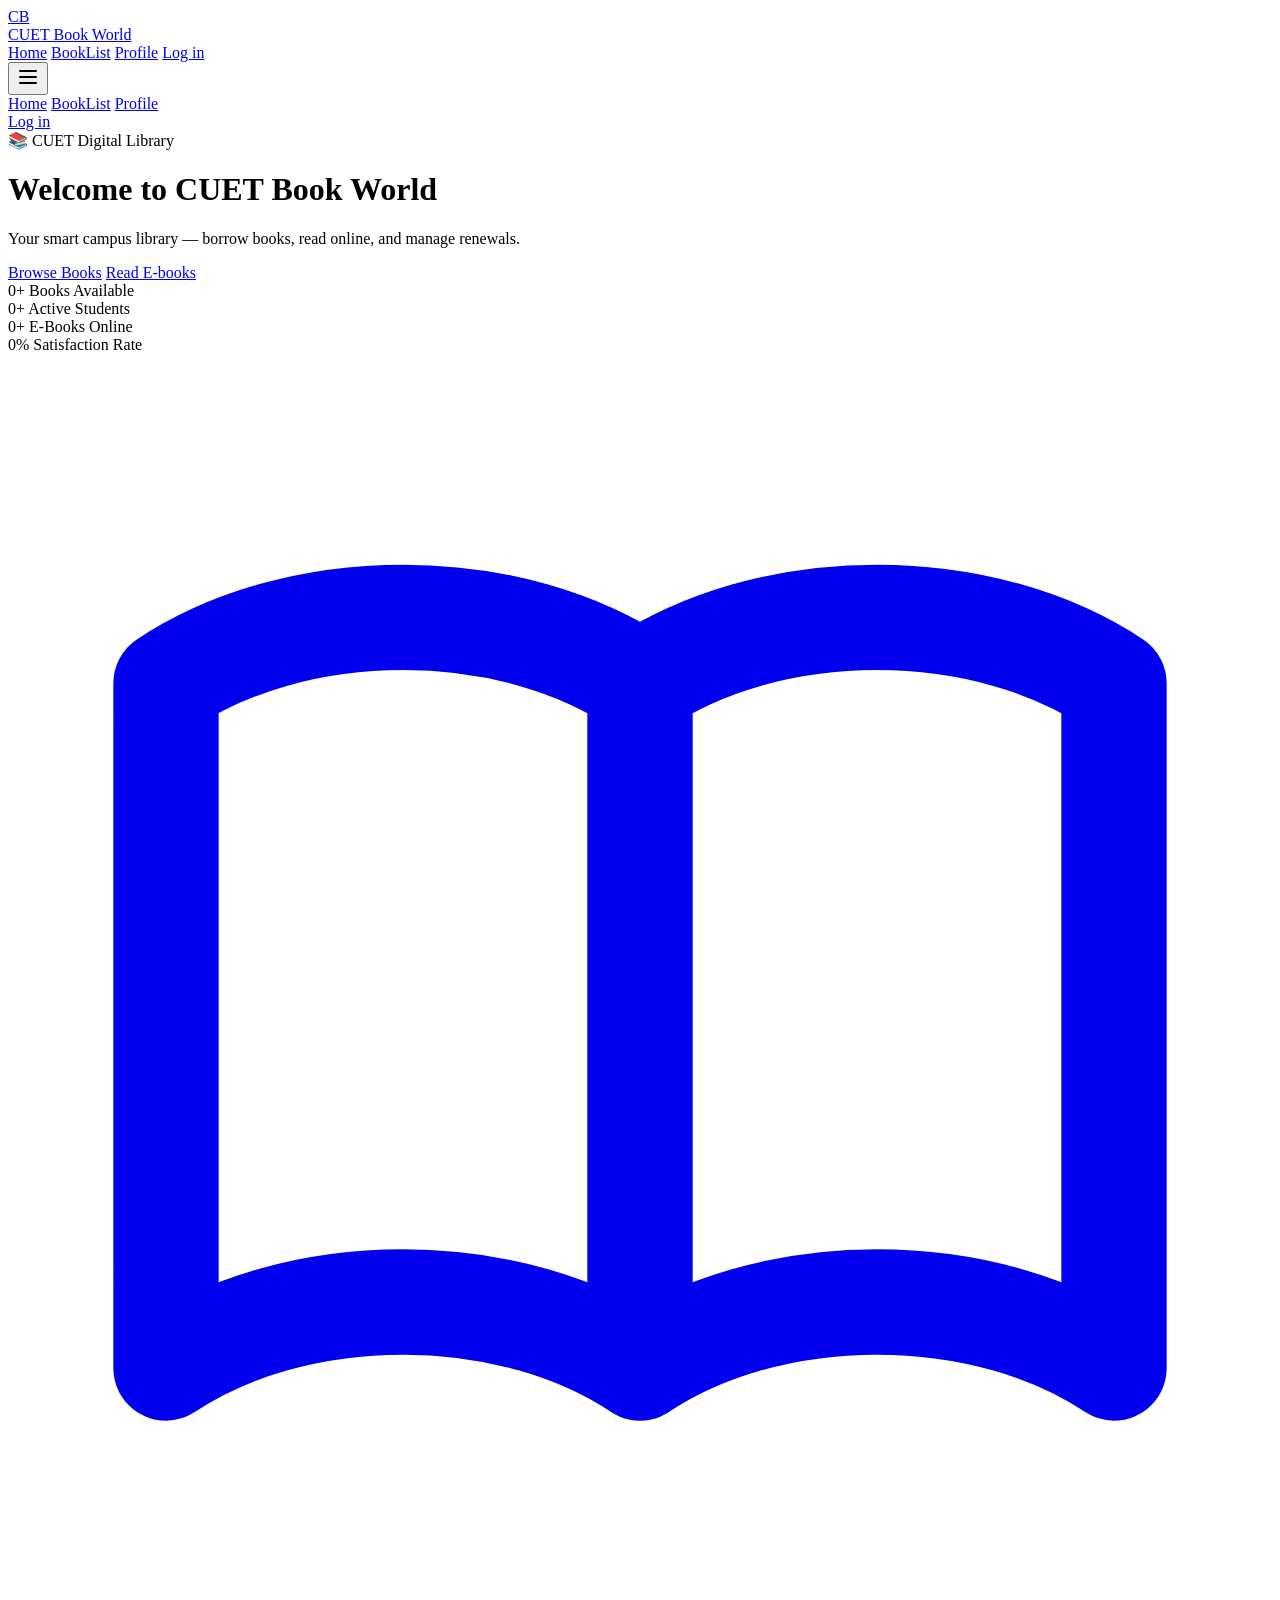
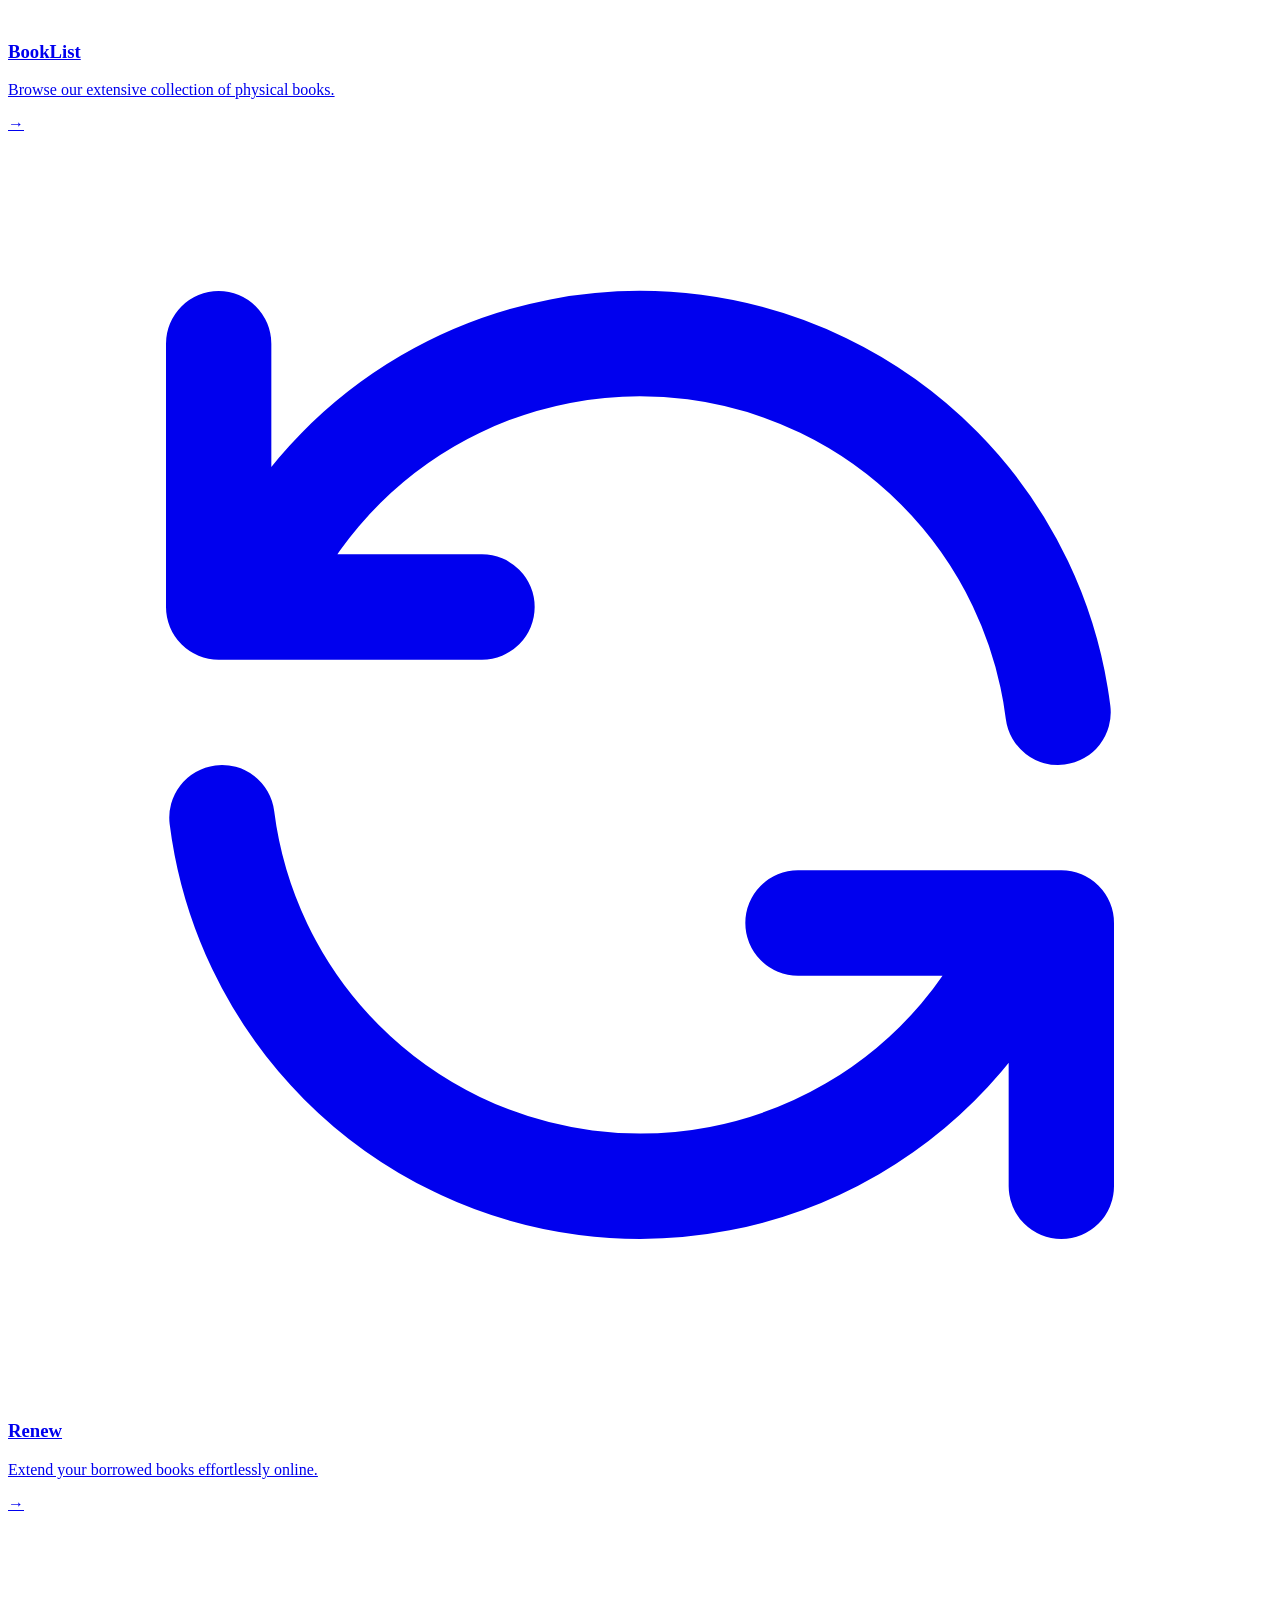
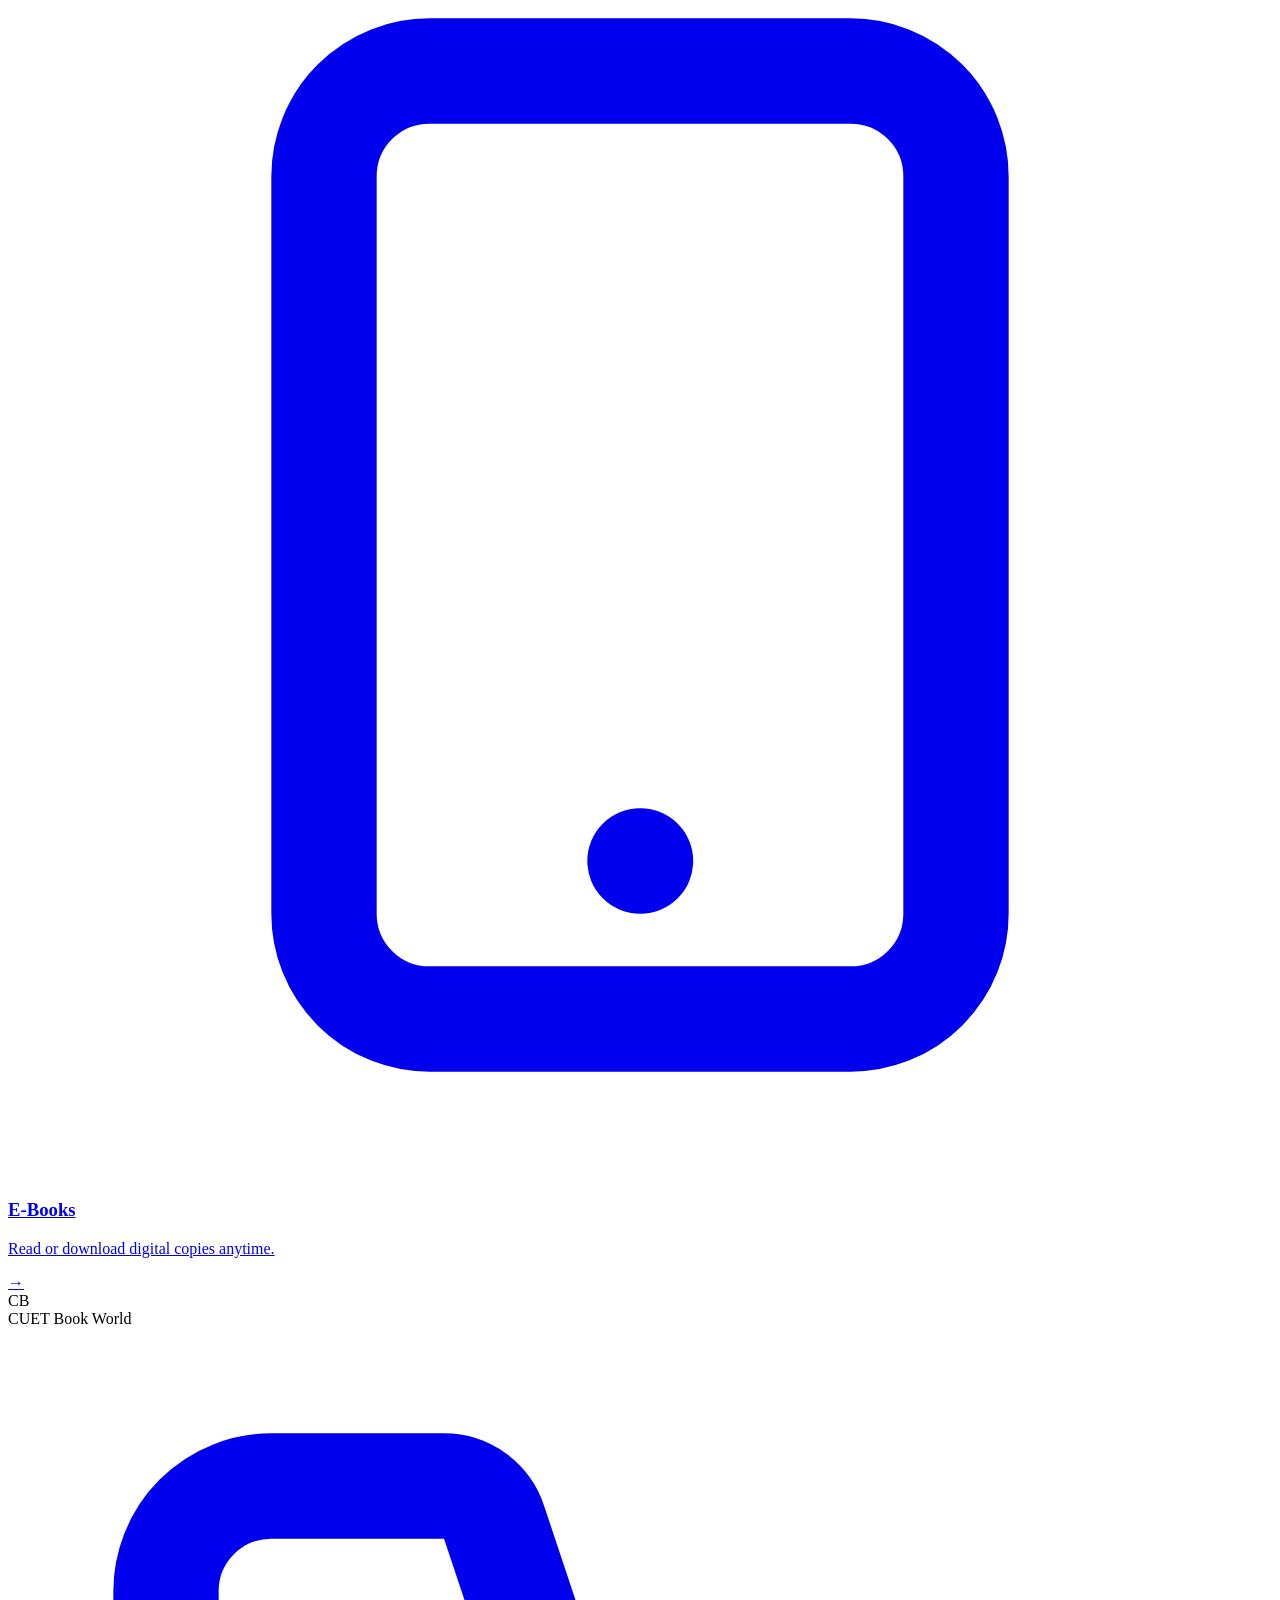
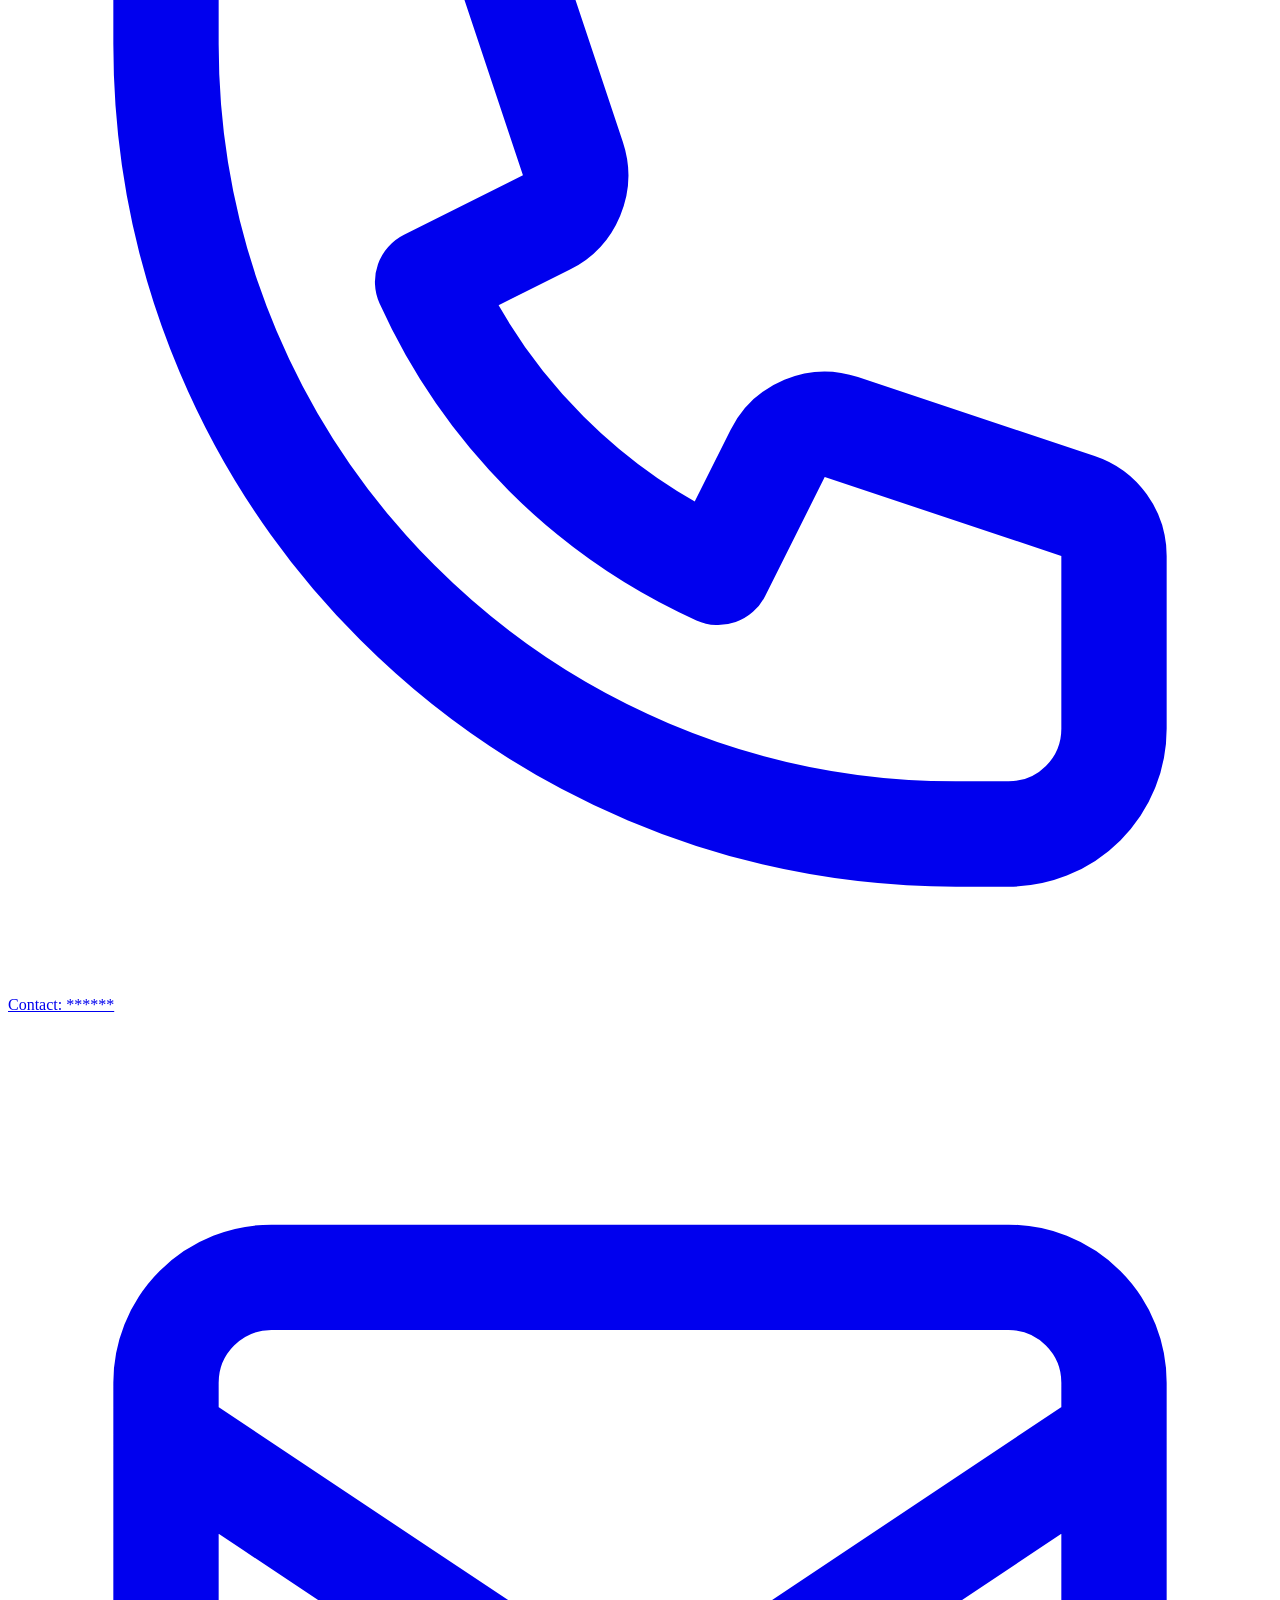
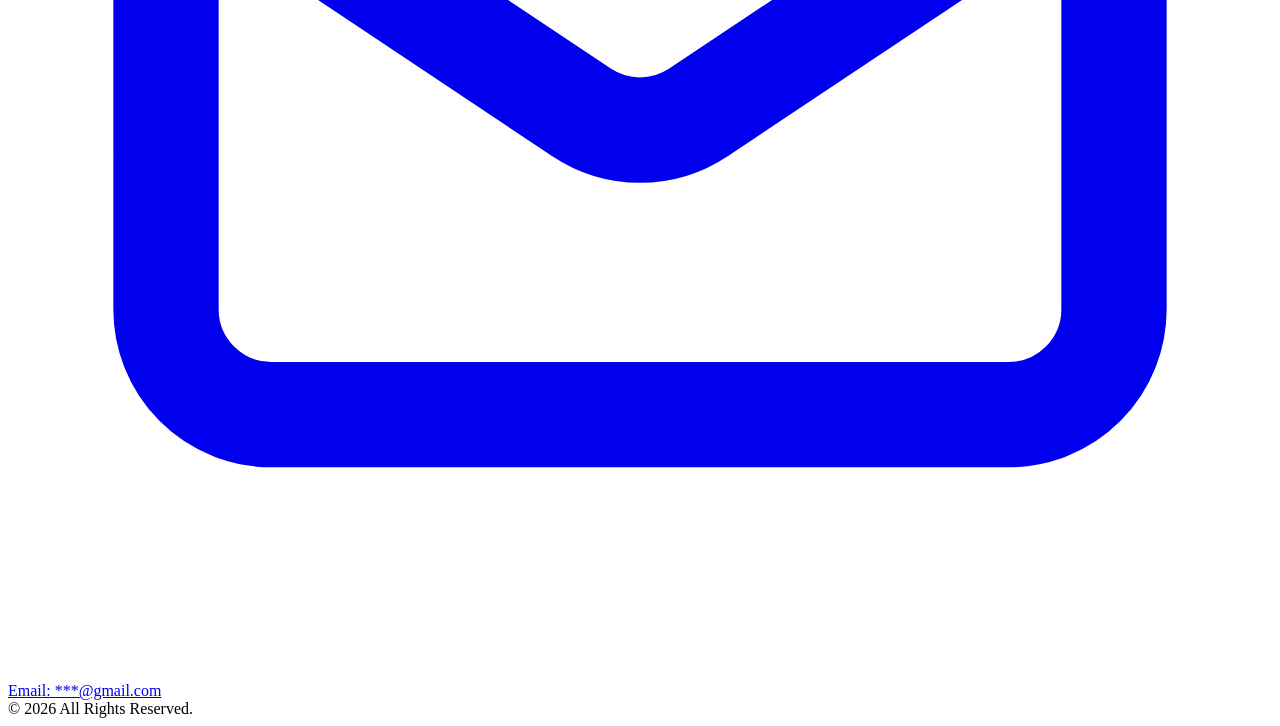
==== index.html @ 70c4bad3 "first commit" ====
<!DOCTYPE html>
<html lang="en">
<head>
    <meta charset="UTF-8">
    <meta name="viewport" content="width=device-width, initial-scale=1.0">
    <meta name="description" content="CUET Book World — borrow physical books, read e-books, and manage renewals from the CUET digital library.">
    <title>Home | CUET Book World</title>

    <link href="https://fonts.googleapis.com/css2?family=Inter:wght@300;400;500;600;700;800&display=swap" rel="stylesheet">
    <link rel="stylesheet" href="styles/global.css">
    <link rel="stylesheet" href="styles/index.css">
</head>
<body>

    <!-- NAV -->
    <nav class="navbar py-4" id="navbar">
        <div class="nav-container">
            <a href="index.html" class="nav-logo">
                <div class="logo-box">CB</div>
                <span class="logo-text">CUET Book World</span>
            </a>

            <div class="desktop-menu">
                <a href="index.html"     class="nav-link">Home</a>
                <a href="booklist.html"  class="nav-link">BookList</a>
                <a href="profile.html"   class="nav-link">Profile</a>
                <a href="auth.html"      class="btn-primary">Log in</a>
            </div>

            <button id="mobile-menu-btn" class="mobile-menu-btn" aria-label="Toggle menu">
                <svg width="24" height="24" fill="none" stroke="currentColor" viewBox="0 0 24 24">
                    <path stroke-linecap="round" stroke-linejoin="round" stroke-width="2" d="M4 6h16M4 12h16M4 18h16"/>
                </svg>
            </button>
        </div>

        <div id="mobile-menu" class="mobile-menu hidden">
            <div class="mobile-menu-content">
                <a href="index.html"    class="mobile-link">Home</a>
                <a href="booklist.html" class="mobile-link">BookList</a>
                <a href="profile.html"  class="mobile-link">Profile</a>
                <div class="mobile-menu-footer">
                    <a href="auth.html" class="btn-primary-block">Log in</a>
                </div>
            </div>
        </div>
    </nav>


    <!-- HERO -->
    <main class="main-content">

        <div class="bg-shapes">
            <div class="blob blob-1"></div>
            <div class="blob blob-2"></div>
            <div class="blob blob-3"></div>
        </div>

        <div class="hero-container">

            <div class="hero-badge">📚 CUET Digital Library</div>

            <h1 class="hero-title">
                Welcome to <span class="text-gradient">CUET Book World</span>
            </h1>

            <p class="hero-subtitle">
                Your smart campus library — borrow books, read online, and
                <span data-typed='["manage renewals.","track your fines.","explore 500+ titles.","study smarter."]'>manage renewals.</span>
            </p>

            <div class="hero-cta">
                <a href="booklist.html" class="btn-hero-primary">Browse Books</a>
                <a href="ebook.html"    class="btn-hero-secondary">Read E-books</a>
            </div>
        </div>


        <!-- STATS BAR -->
        <div class="stats-bar reveal">
            <div class="stat-item">
                <span class="stat-number" data-count="500" data-suffix="+">0+</span>
                <span class="stat-label">Books Available</span>
            </div>
            <div class="stat-divider"></div>
            <div class="stat-item">
                <span class="stat-number" data-count="1200" data-suffix="+">0+</span>
                <span class="stat-label">Active Students</span>
            </div>
            <div class="stat-divider"></div>
            <div class="stat-item">
                <span class="stat-number" data-count="50" data-suffix="+">0+</span>
                <span class="stat-label">E-Books Online</span>
            </div>
            <div class="stat-divider"></div>
            <div class="stat-item">
                <span class="stat-number" data-count="99" data-suffix="%">0%</span>
                <span class="stat-label">Satisfaction Rate</span>
            </div>
        </div>


        <!-- FEATURE CARDS -->
        <div class="cards-grid reveal">
            <a href="booklist.html" class="feature-card">
                <div class="card-icon icon-brand">
                    <svg class="w-8 h-8" fill="none" stroke="currentColor" viewBox="0 0 24 24">
                        <path stroke-linecap="round" stroke-linejoin="round" stroke-width="2" d="M12 6.253v13m0-13C10.832 5.477 9.246 5 7.5 5S4.168 5.477 3 6.253v13C4.168 18.477 5.754 18 7.5 18s3.332.477 4.5 1.253m0-13C13.168 5.477 14.754 5 16.5 5c1.747 0 3.332.477 4.5 1.253v13C19.832 18.477 18.247 18 16.5 18c-1.746 0-3.332.477-4.5 1.253"/>
                    </svg>
                </div>
                <h3 class="card-title">BookList</h3>
                <p class="card-text">Browse our extensive collection of physical books.</p>
                <span class="card-arrow">→</span>
            </a>

            <a href="renew.html" class="feature-card">
                <div class="card-icon icon-accent">
                    <svg class="w-8 h-8" fill="none" stroke="currentColor" viewBox="0 0 24 24">
                        <path stroke-linecap="round" stroke-linejoin="round" stroke-width="2" d="M4 4v5h.582m15.356 2A8.001 8.001 0 004.582 9m0 0H9m11 11v-5h-.581m0 0a8.003 8.003 0 01-15.357-2m15.357 2H15"/>
                    </svg>
                </div>
                <h3 class="card-title">Renew</h3>
                <p class="card-text">Extend your borrowed books effortlessly online.</p>
                <span class="card-arrow">→</span>
            </a>

            <a href="ebook.html" class="feature-card">
                <div class="card-icon icon-pink">
                    <svg class="w-8 h-8" fill="none" stroke="currentColor" viewBox="0 0 24 24">
                        <path stroke-linecap="round" stroke-linejoin="round" stroke-width="2" d="M12 18h.01M8 21h8a2 2 0 002-2V5a2 2 0 00-2-2H8a2 2 0 00-2 2v14a2 2 0 002 2z"/>
                    </svg>
                </div>
                <h3 class="card-title">E-Books</h3>
                <p class="card-text">Read or download digital copies anytime.</p>
                <span class="card-arrow">→</span>
            </a>
        </div>

    </main>


    <!-- FOOTER -->
    <footer class="footer">
        <div class="footer-container">
            <div class="footer-brand">
                <div class="footer-logo-box">CB</div>
                <span class="footer-brand-text">CUET Book World</span>
            </div>

            <div class="footer-contact">
                <a href="#" class="contact-link">
                    <div class="contact-icon">
                        <svg class="w-4 h-4" fill="none" stroke="currentColor" viewBox="0 0 24 24">
                            <path stroke-linecap="round" stroke-linejoin="round" stroke-width="2" d="M3 5a2 2 0 012-2h3.28a1 1 0 01.948.684l1.498 4.493a1 1 0 01-.502 1.21l-2.257 1.13a11.042 11.042 0 005.516 5.516l1.13-2.257a1 1 0 011.21-.502l4.493 1.498a1 1 0 01.684.949V19a2 2 0 01-2 2h-1C9.716 21 3 14.284 3 6V5z"/>
                        </svg>
                    </div>Contact: ******
                </a>
                <a href="mailto:***@gmail.com" class="contact-link">
                    <div class="contact-icon">
                        <svg class="w-4 h-4" fill="none" stroke="currentColor" viewBox="0 0 24 24">
                            <path stroke-linecap="round" stroke-linejoin="round" stroke-width="2" d="M3 8l7.89 5.26a2 2 0 002.22 0L21 8M5 19h14a2 2 0 002-2V7a2 2 0 00-2-2H5a2 2 0 00-2 2v10a2 2 0 002 2z"/>
                        </svg>
                    </div>Email: ***@gmail.com
                </a>
            </div>
            <div class="footer-copyright">&copy; 2026 All Rights Reserved.</div>
        </div>
    </footer>

    <!-- Single script — no inline JS needed -->
    <script src="scripts/main.js"></script>
</body>
</html>
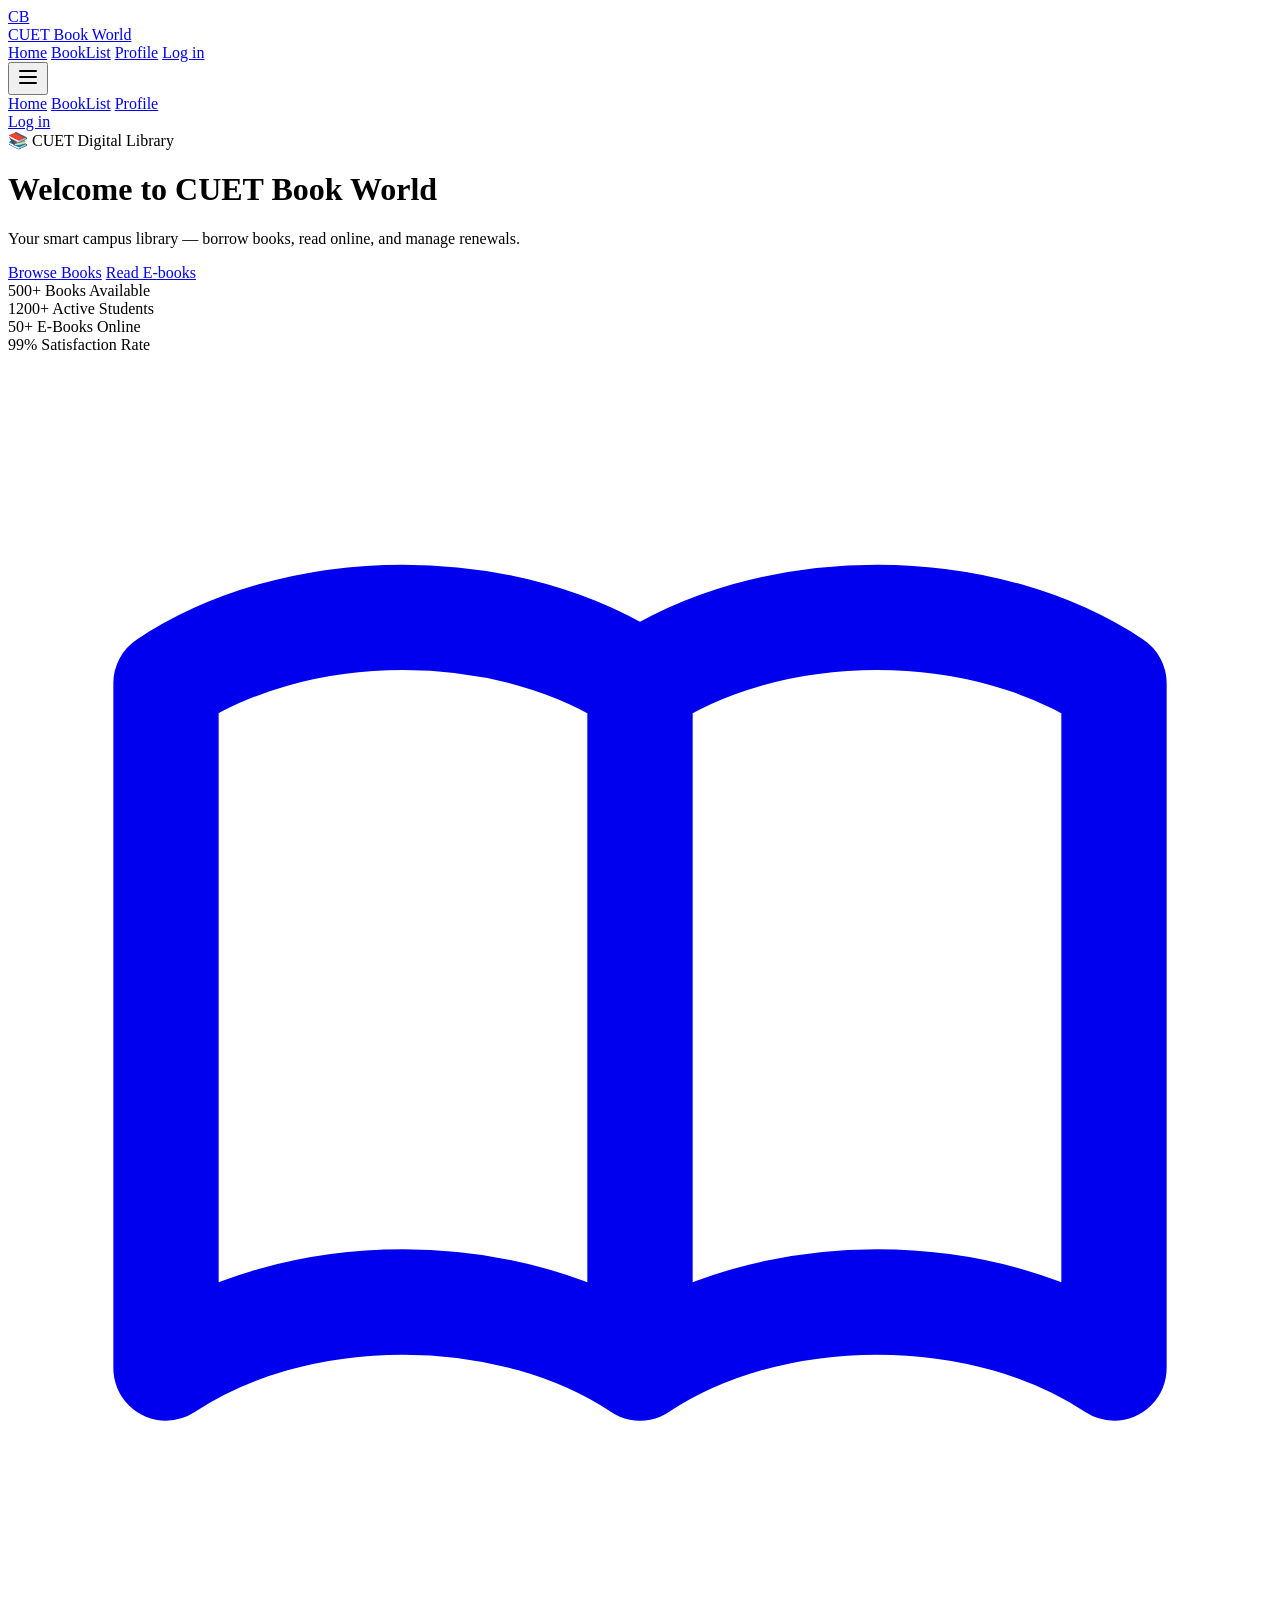
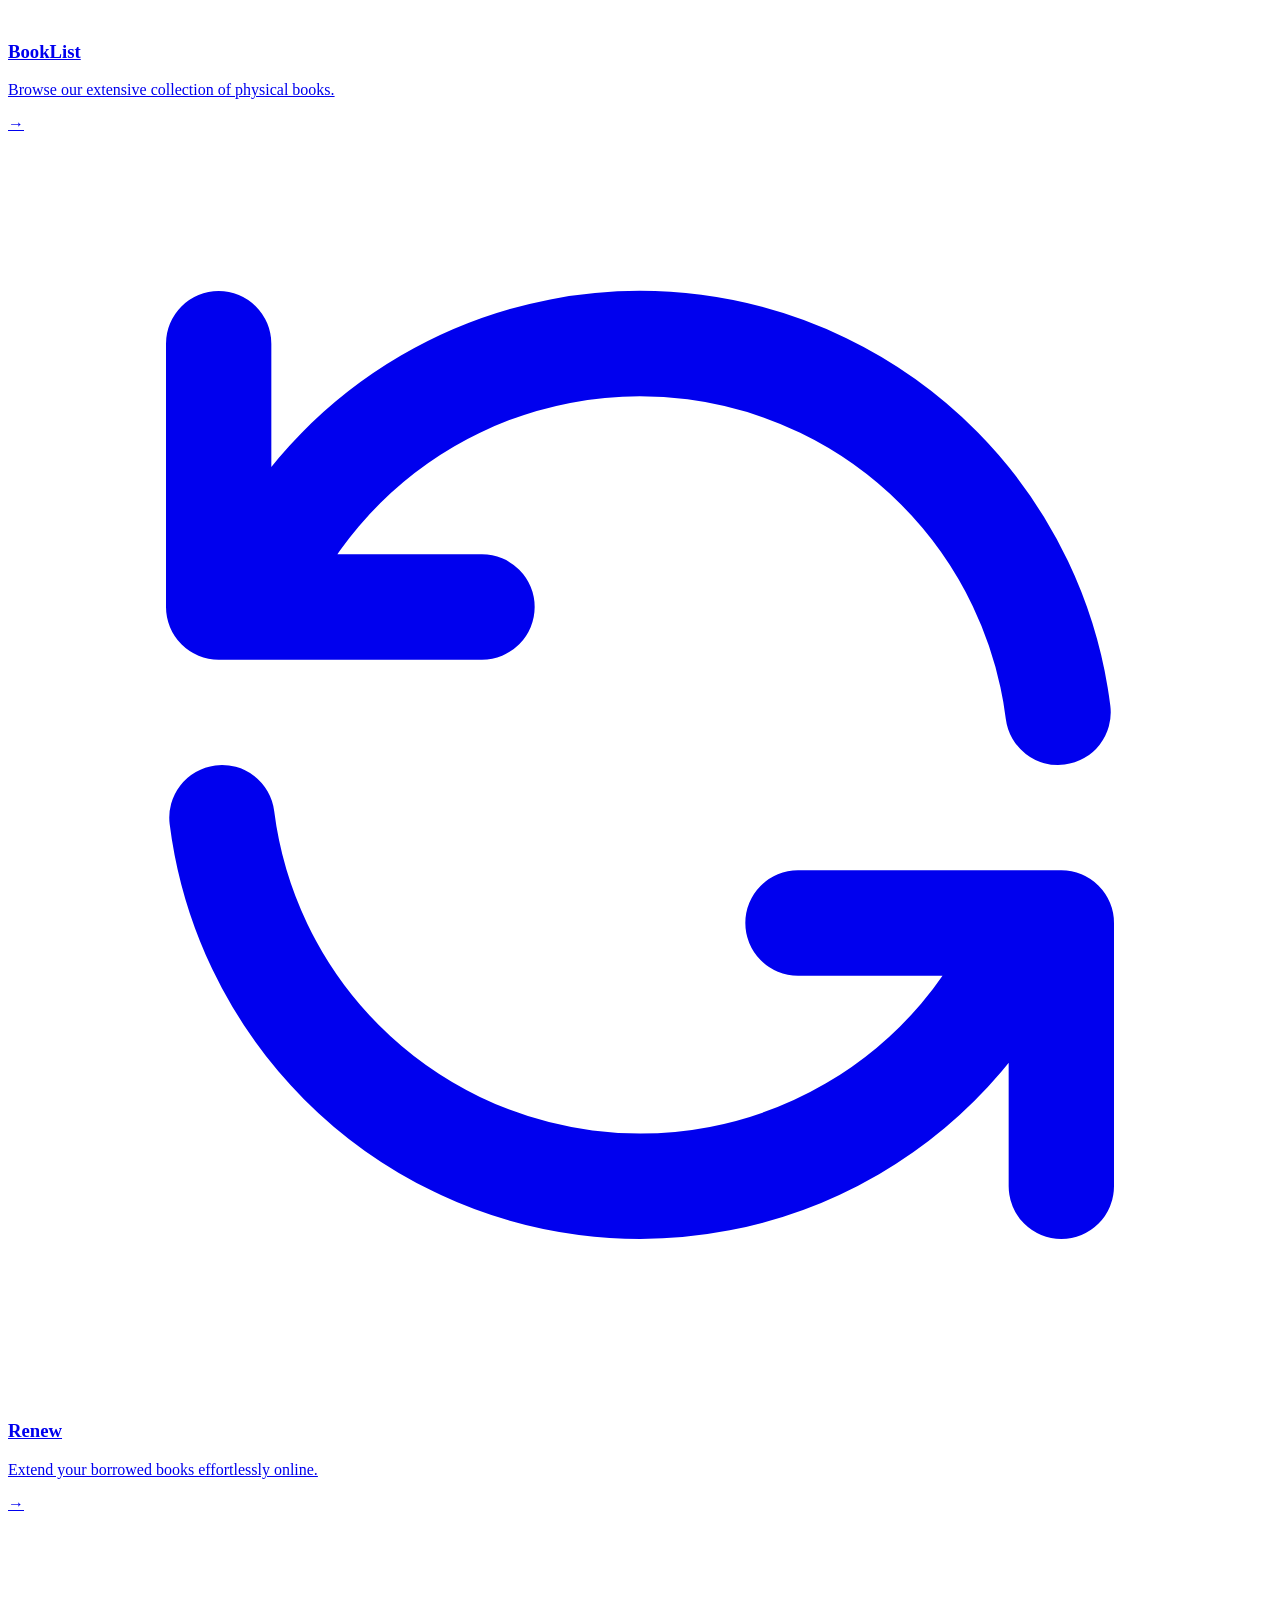
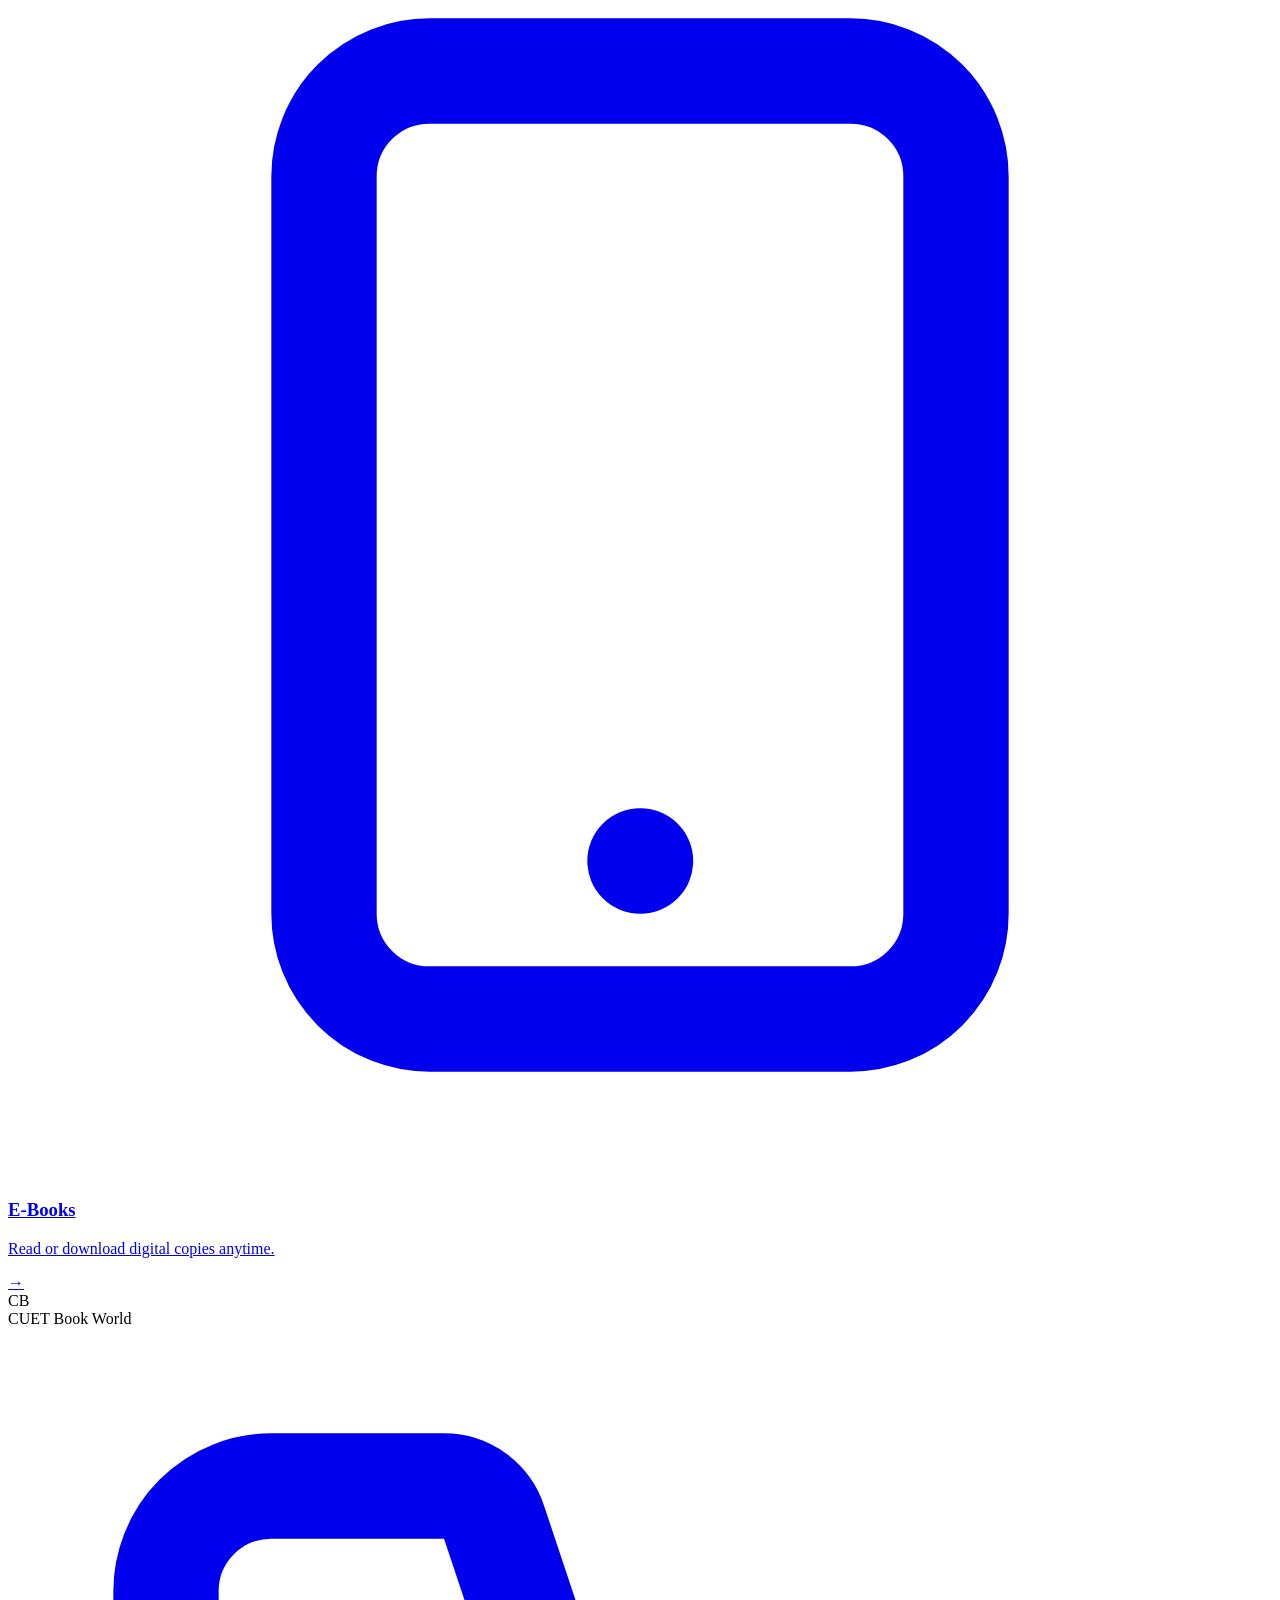
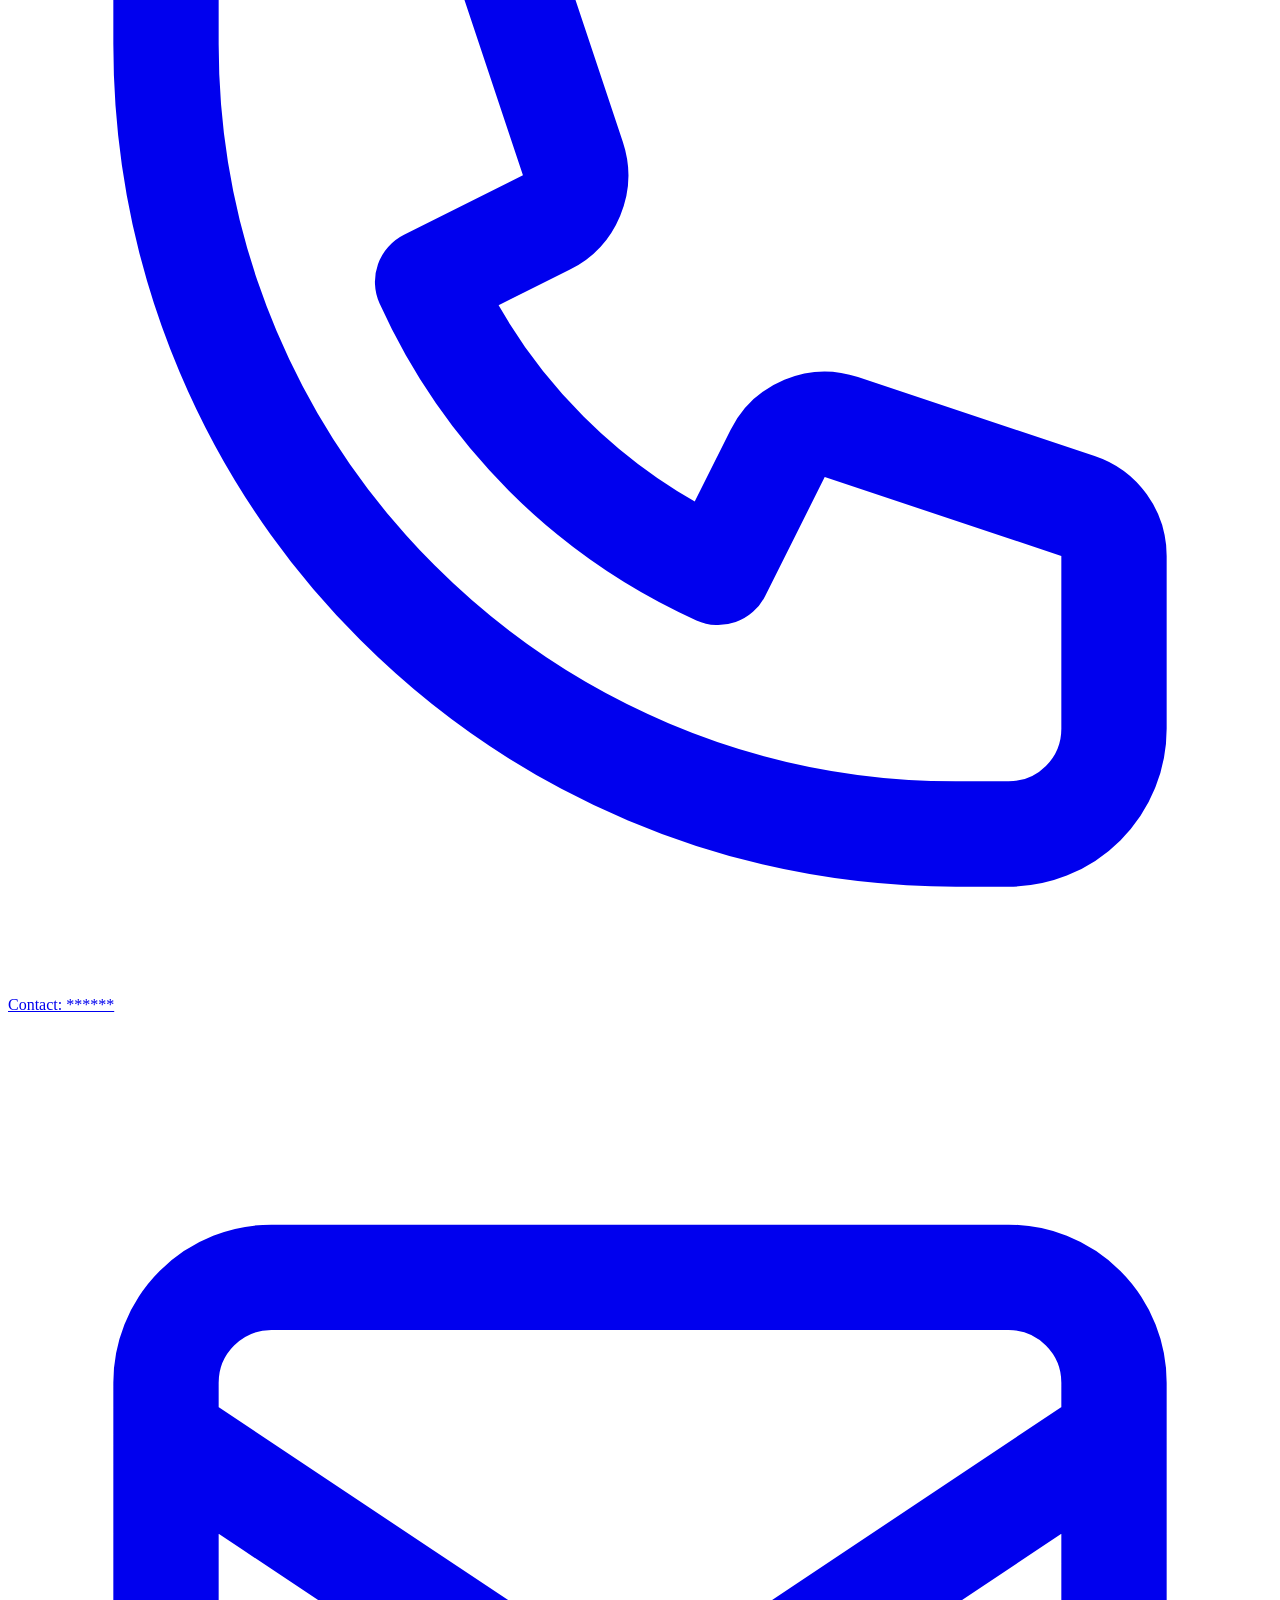
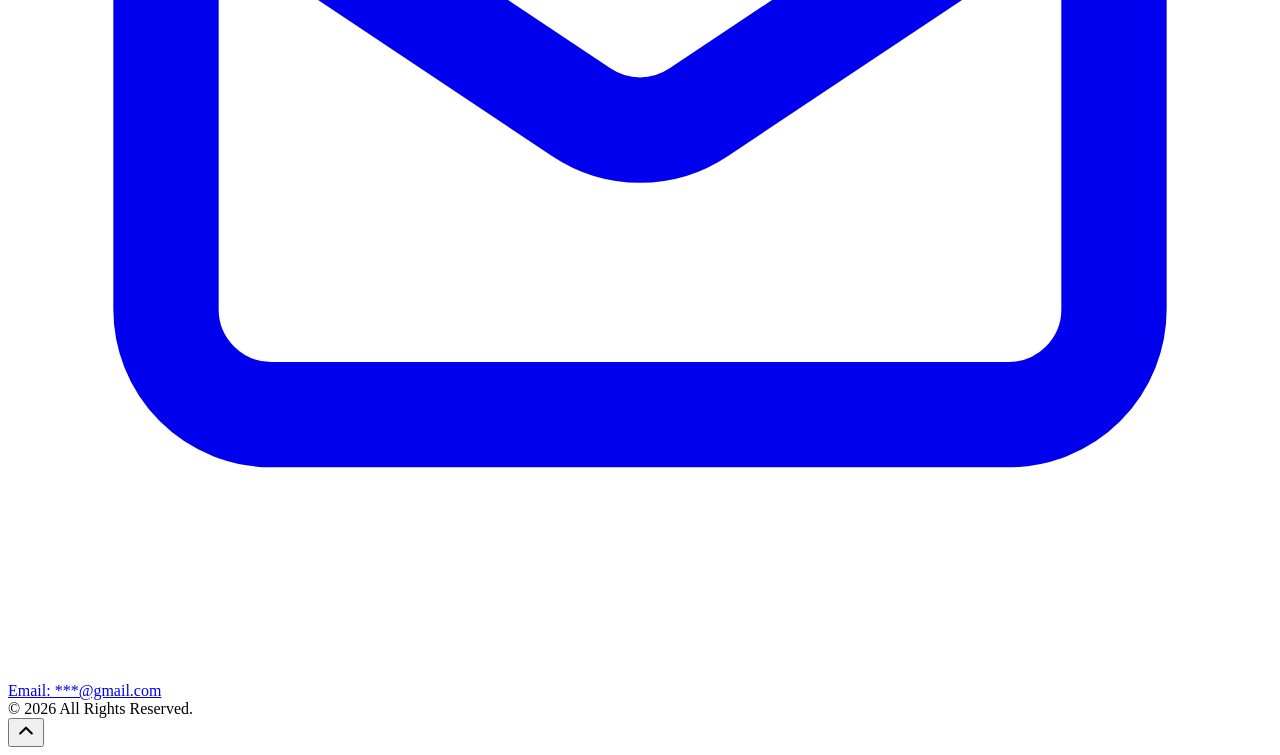
==== commit d35a5654: "librarian some features added" ====
--- a/index.html
+++ b/index.html
@@ -65,8 +65,7 @@
             </h1>
 
             <p class="hero-subtitle">
-                Your smart campus library — borrow books, read online, and
-                <span data-typed='["manage renewals.","track your fines.","explore 500+ titles.","study smarter."]'>manage renewals.</span>
+                Your smart campus library — borrow books, read online, and manage renewals.
             </p>
 
             <div class="hero-cta">
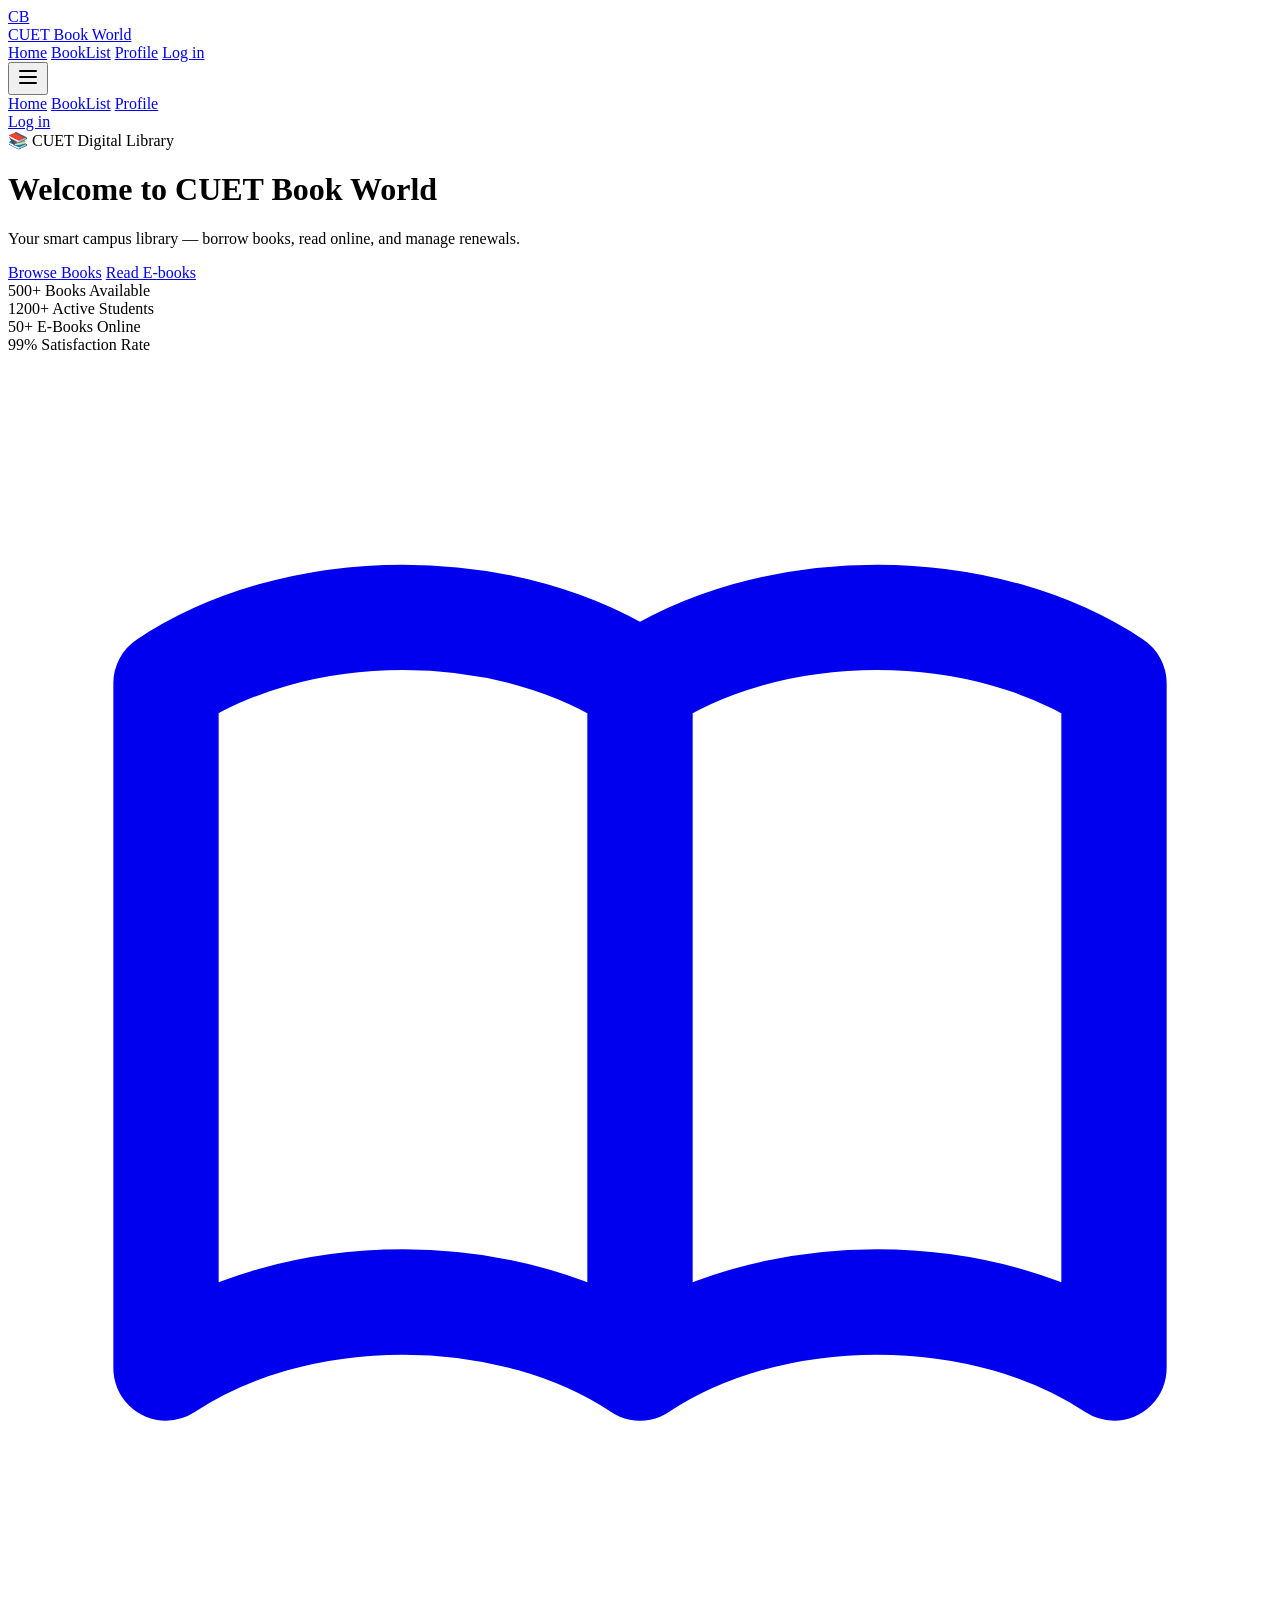
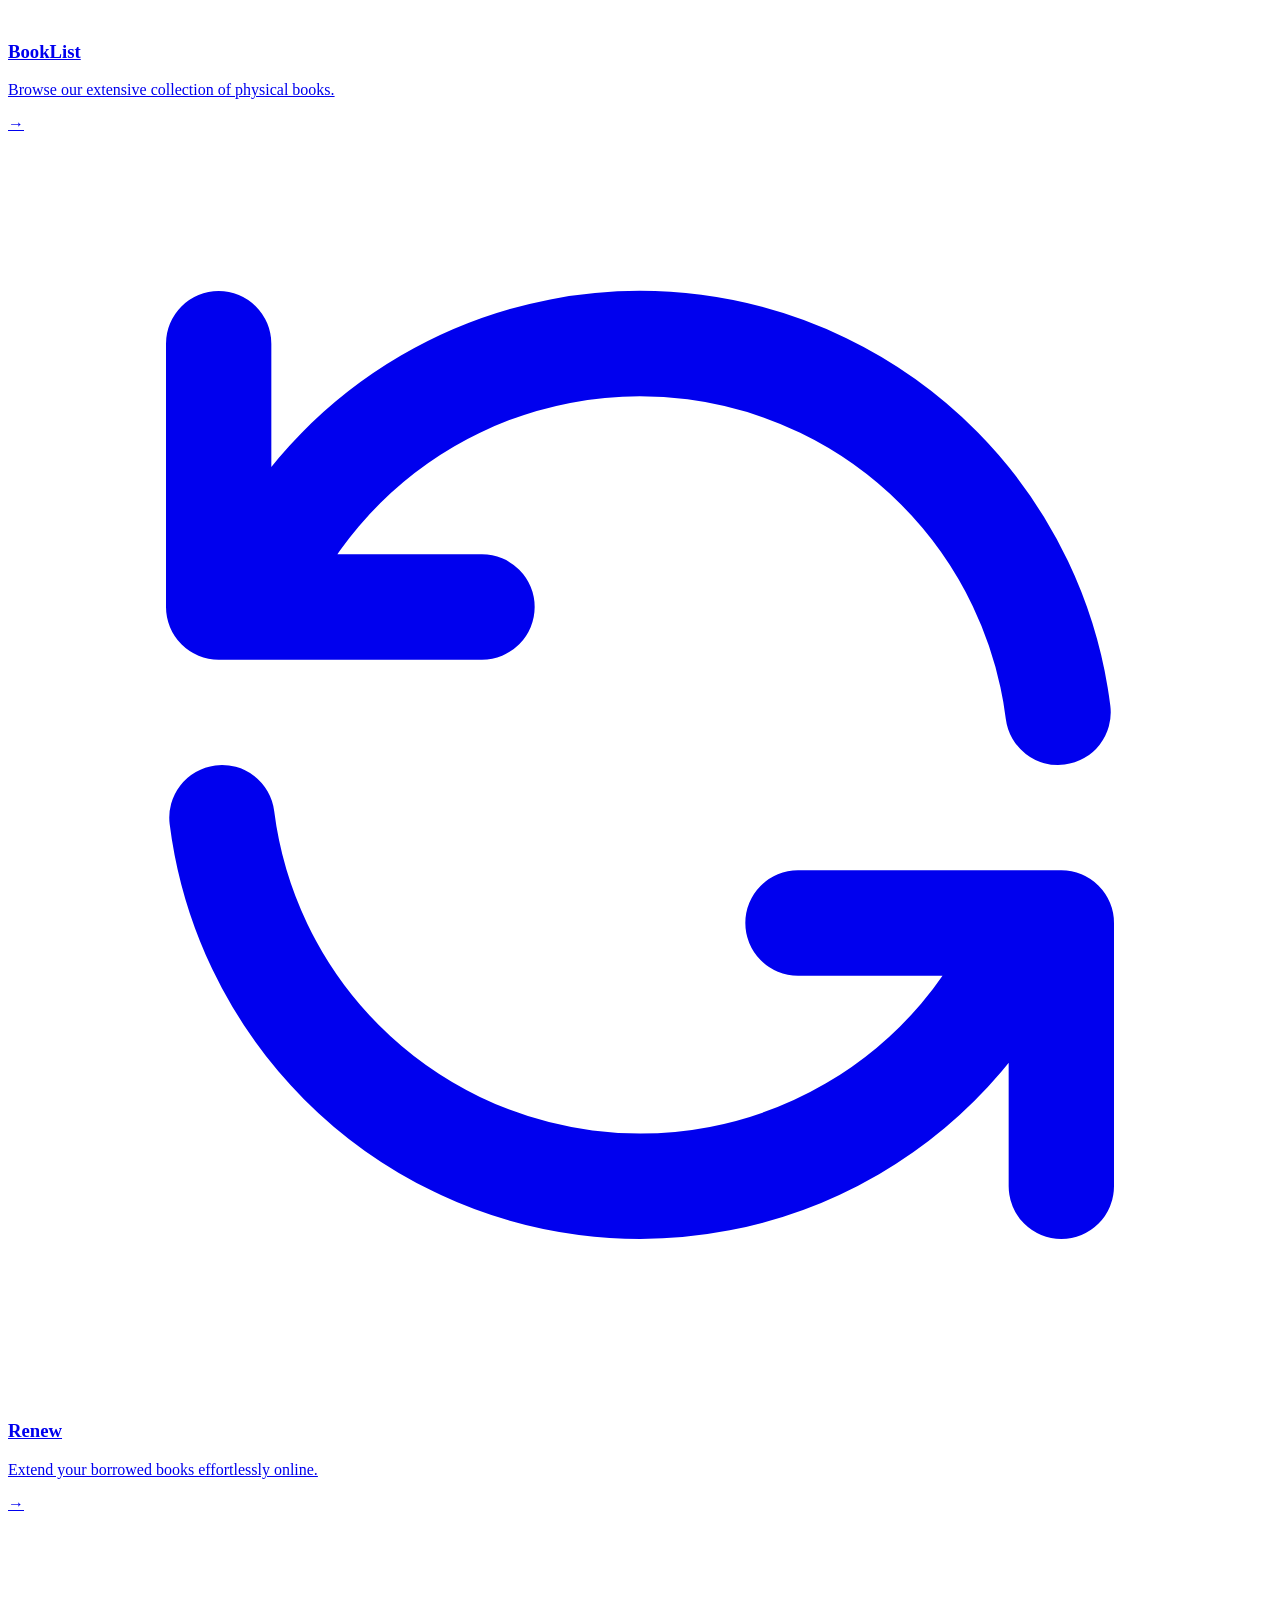
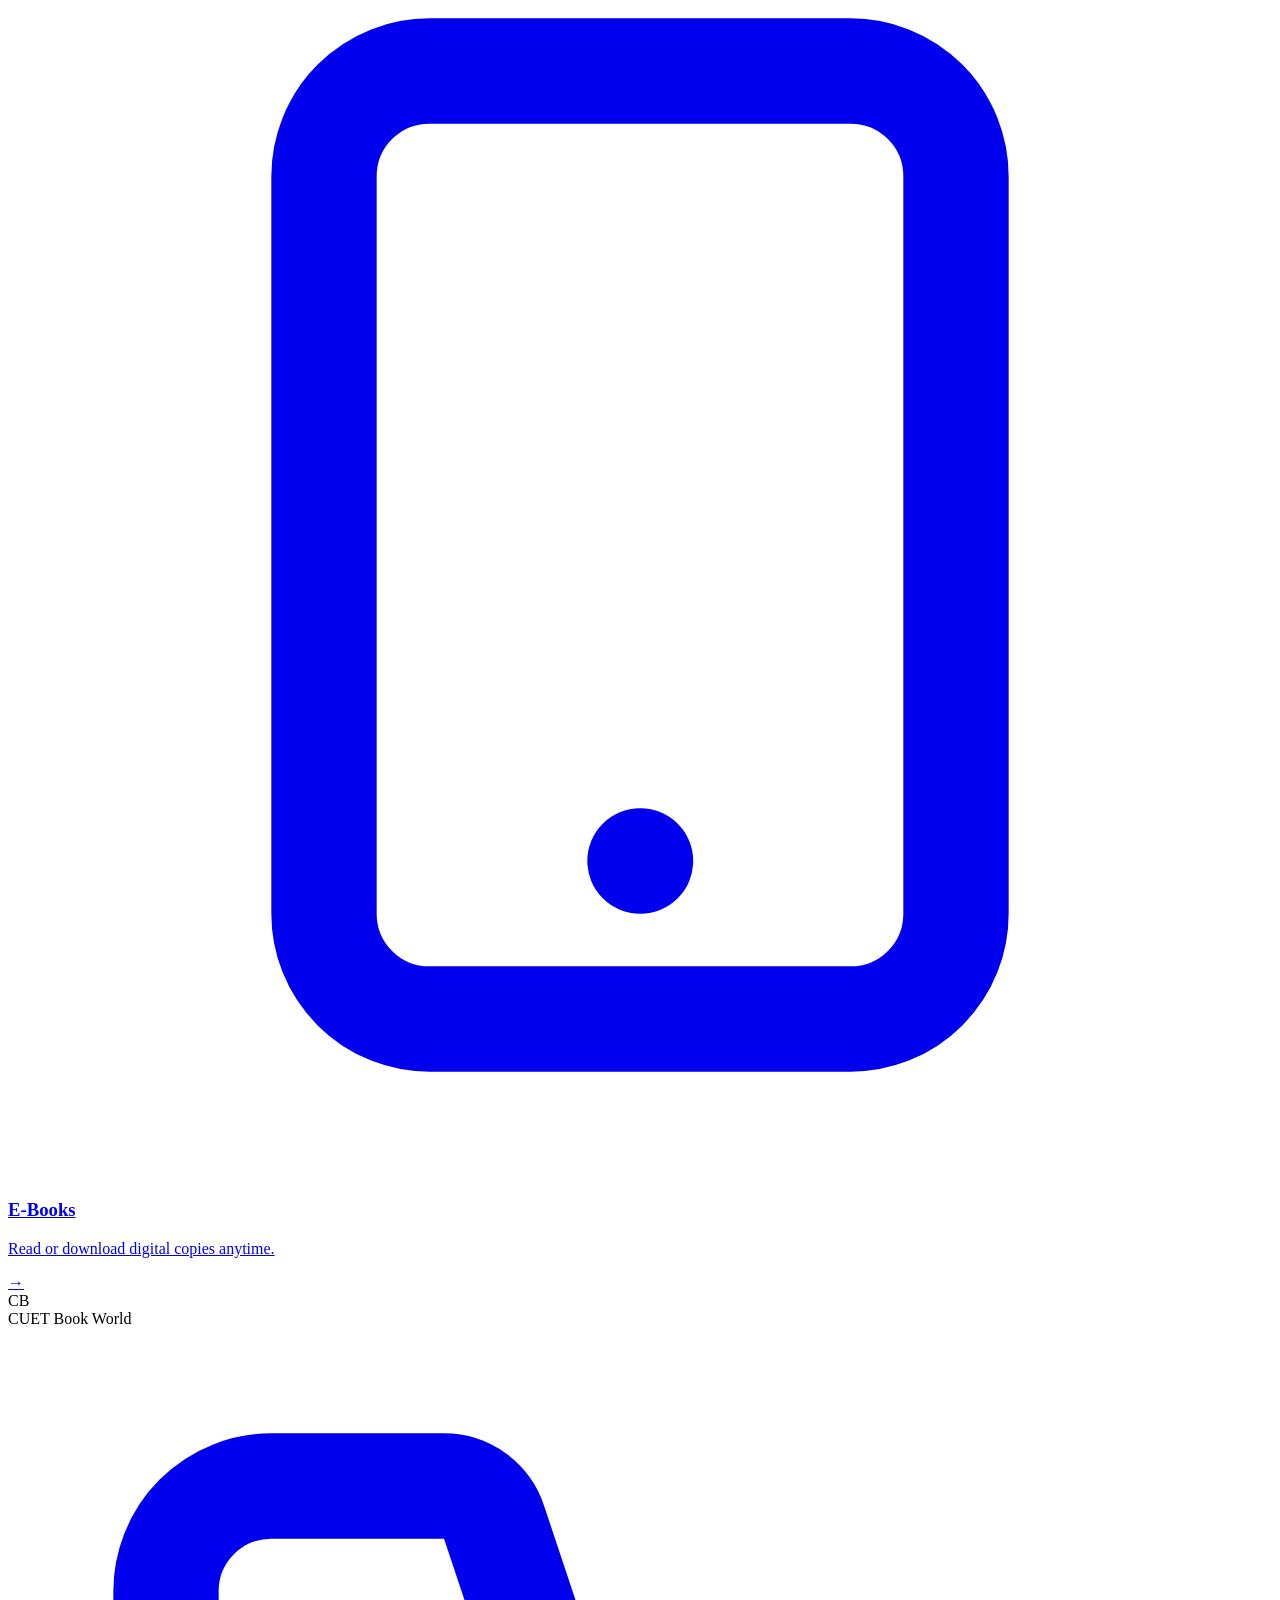
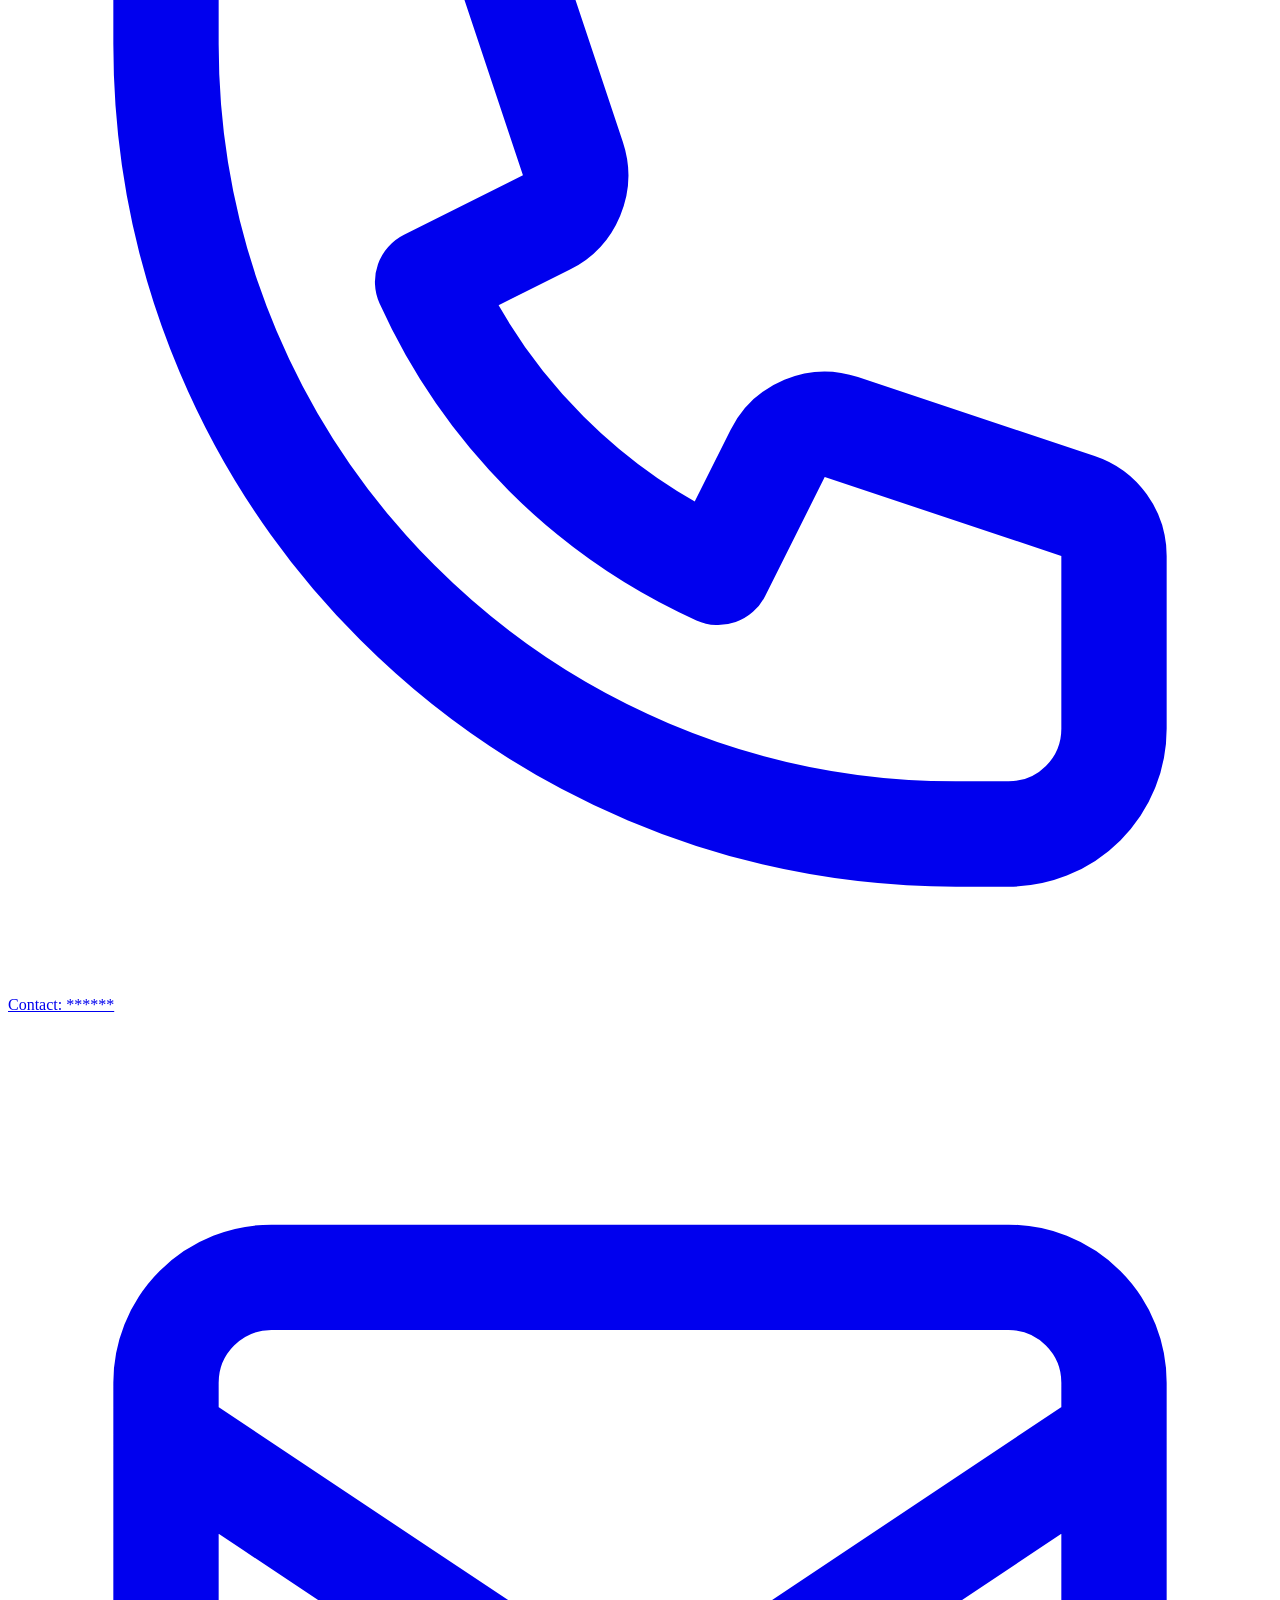
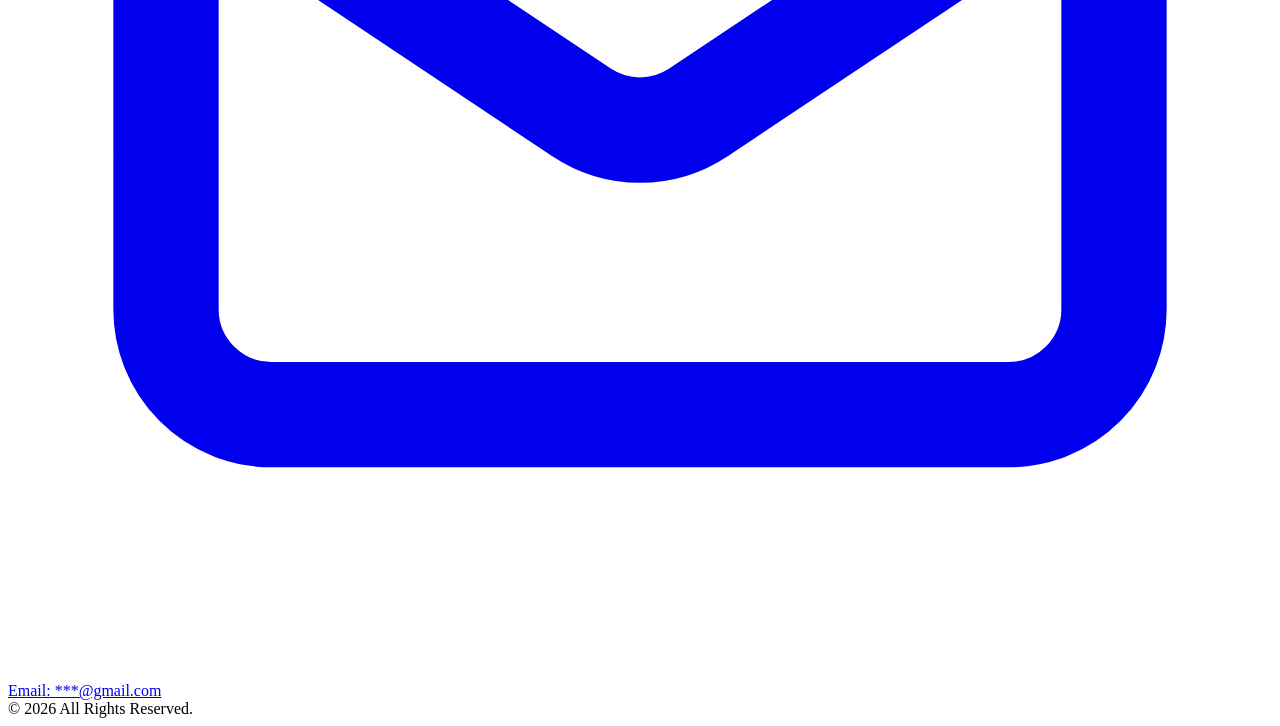
==== commit 082ee323: "script fix" ====
--- a/index.html
+++ b/index.html
@@ -78,22 +78,22 @@
         <!-- STATS BAR -->
         <div class="stats-bar reveal">
             <div class="stat-item">
-                <span class="stat-number" data-count="500" data-suffix="+">0+</span>
+                <span class="stat-number">500+</span>
                 <span class="stat-label">Books Available</span>
             </div>
             <div class="stat-divider"></div>
             <div class="stat-item">
-                <span class="stat-number" data-count="1200" data-suffix="+">0+</span>
+                <span class="stat-number">1200+</span>
                 <span class="stat-label">Active Students</span>
             </div>
             <div class="stat-divider"></div>
             <div class="stat-item">
-                <span class="stat-number" data-count="50" data-suffix="+">0+</span>
+                <span class="stat-number">50+</span>
                 <span class="stat-label">E-Books Online</span>
             </div>
             <div class="stat-divider"></div>
             <div class="stat-item">
-                <span class="stat-number" data-count="99" data-suffix="%">0%</span>
+                <span class="stat-number">99%</span>
                 <span class="stat-label">Satisfaction Rate</span>
             </div>
         </div>
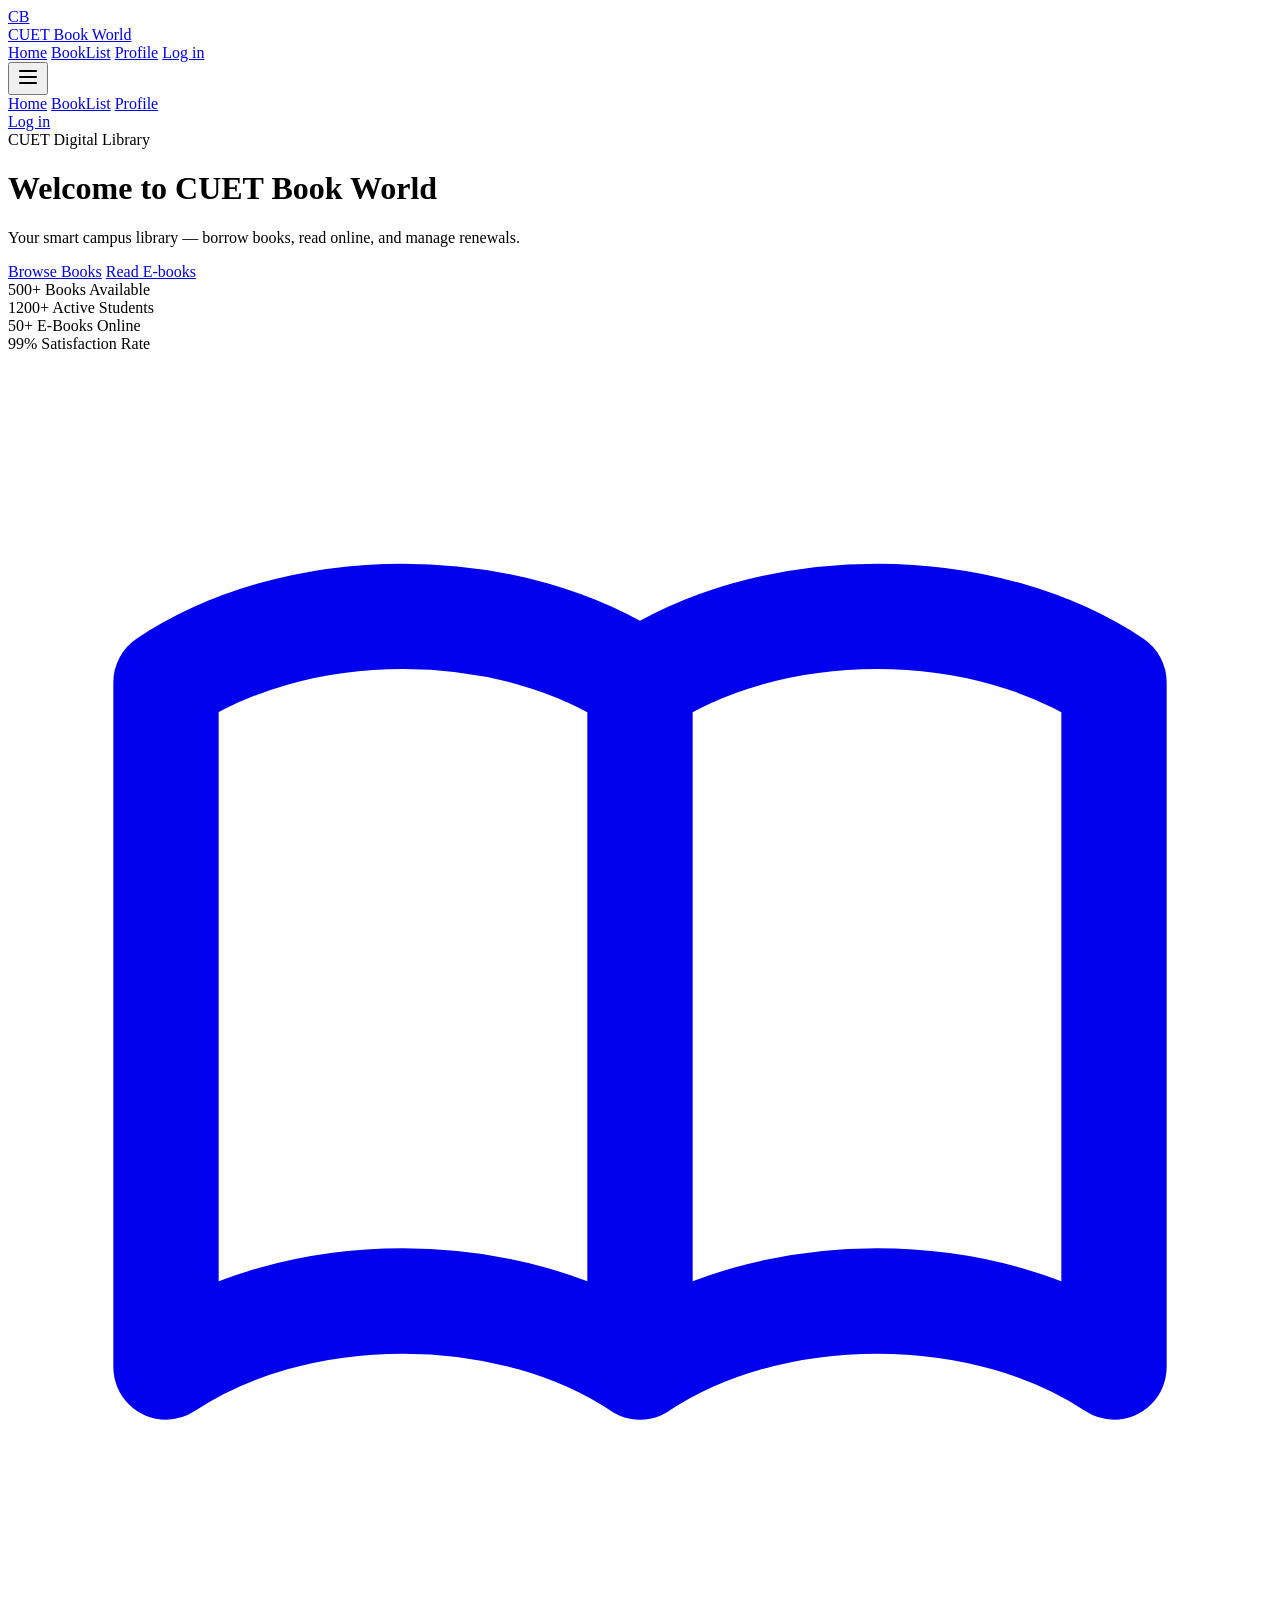
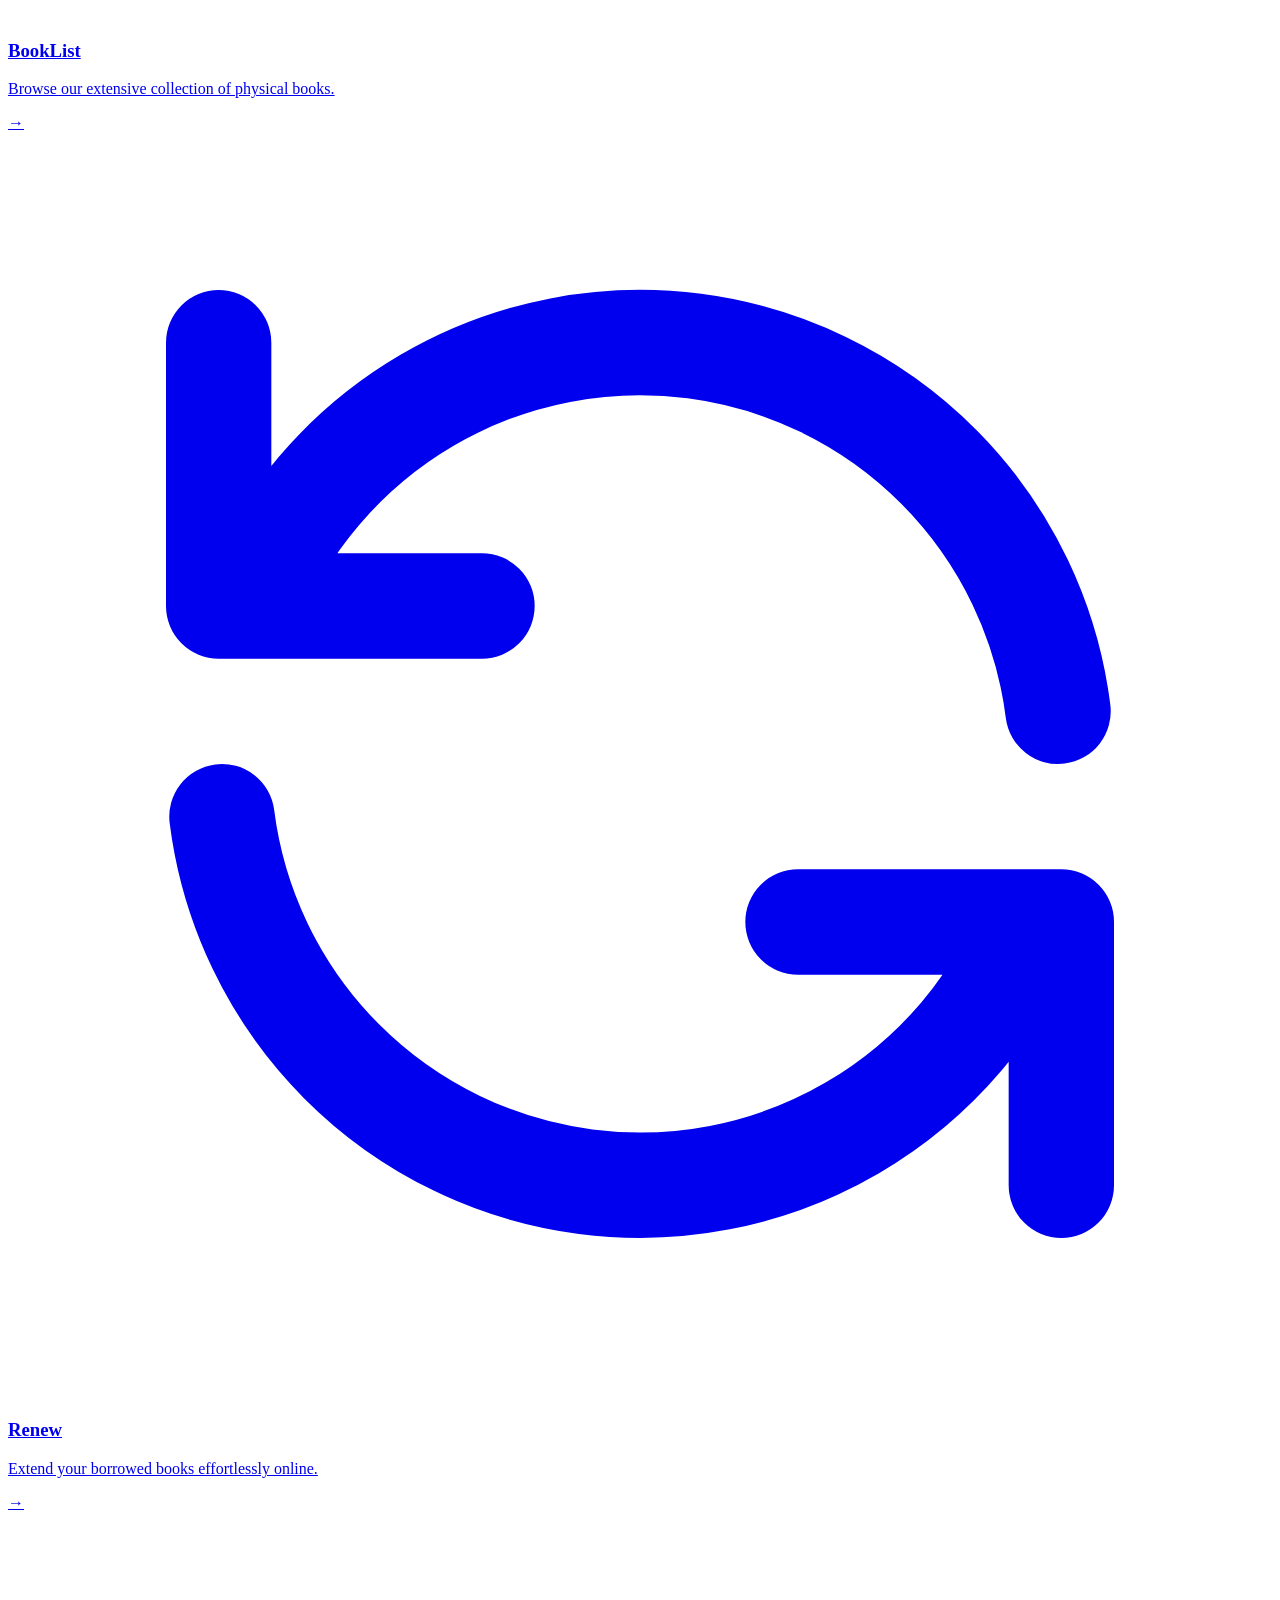
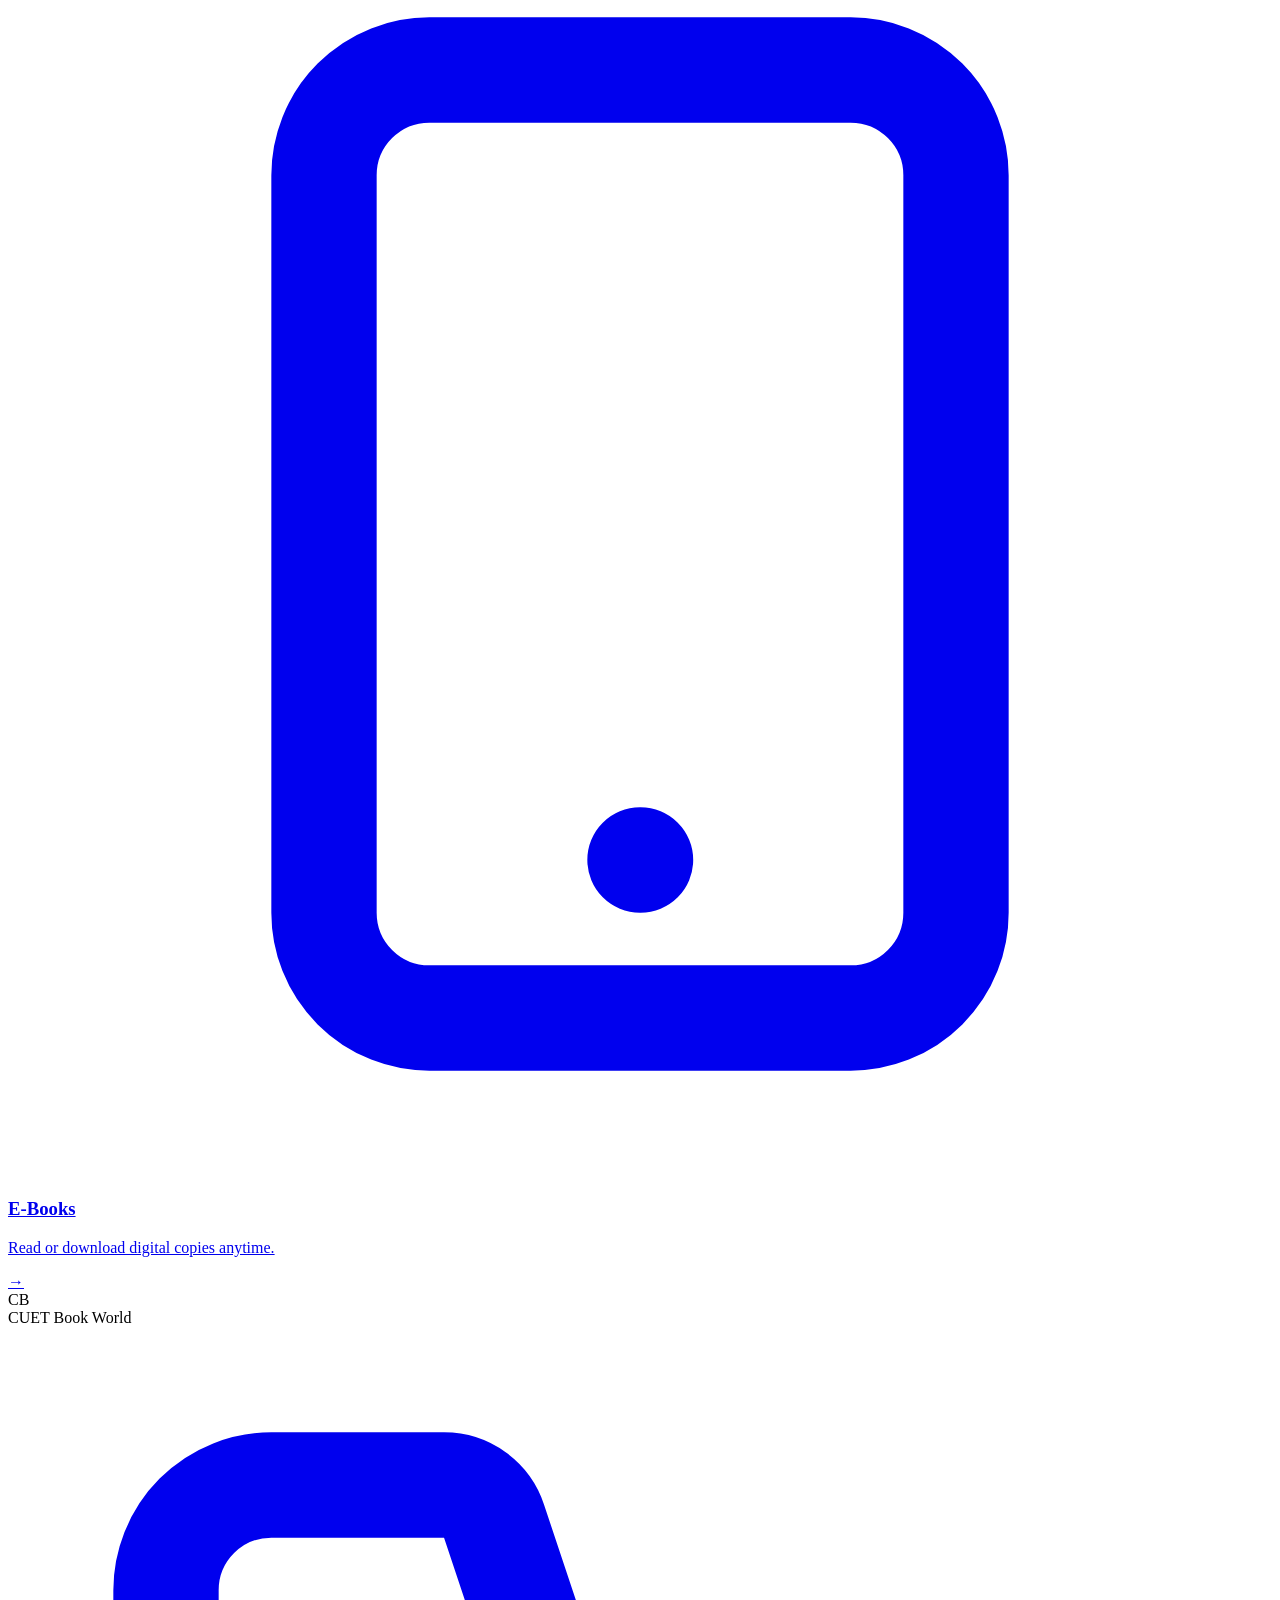
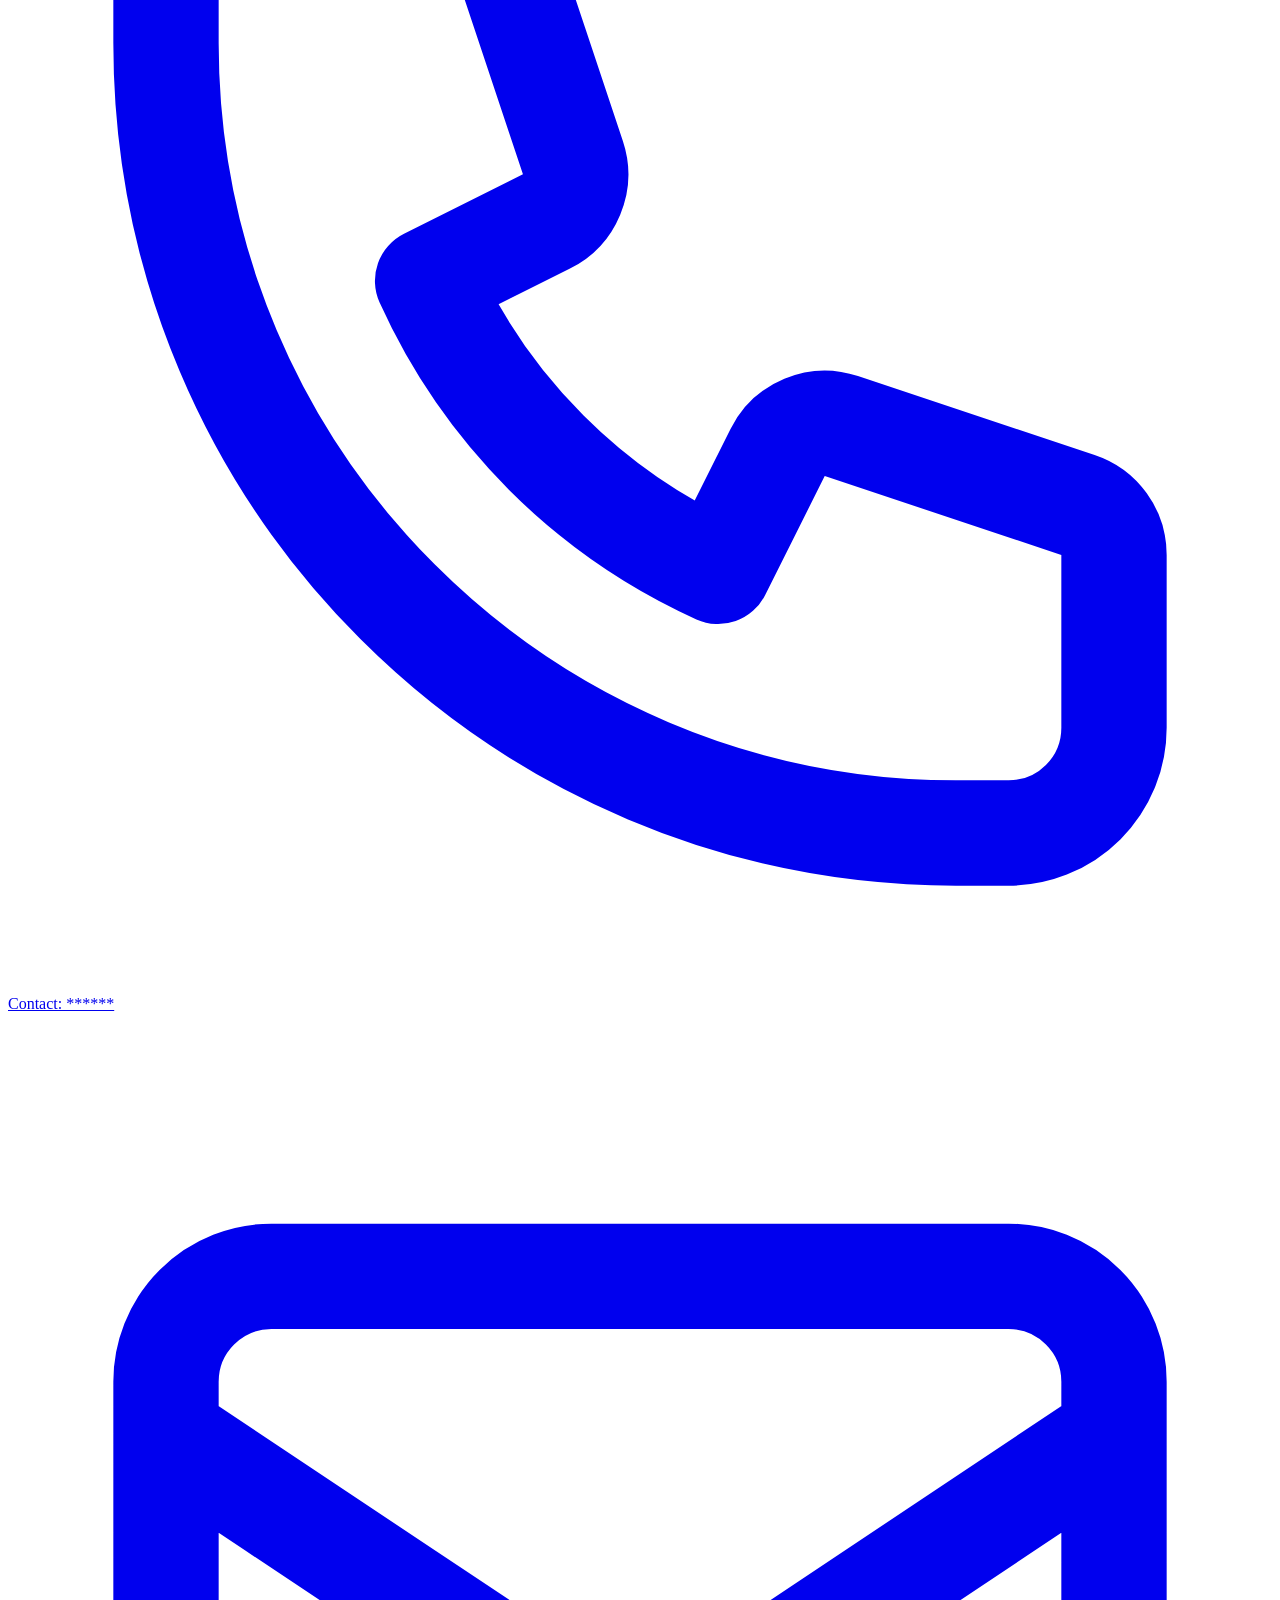
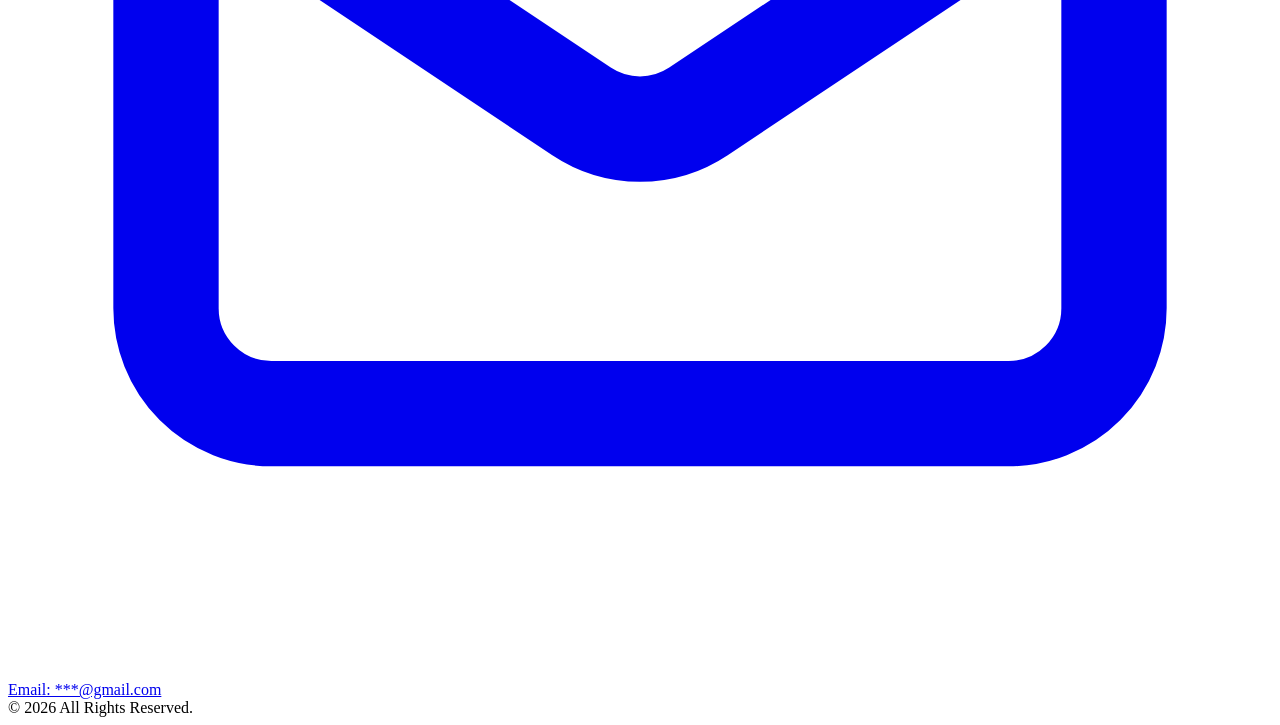
==== commit 1a4c9143: "script fix again" ====
--- a/index.html
+++ b/index.html
@@ -1,15 +1,19 @@
 <!DOCTYPE html>
 <html lang="en">
+
 <head>
     <meta charset="UTF-8">
     <meta name="viewport" content="width=device-width, initial-scale=1.0">
-    <meta name="description" content="CUET Book World — borrow physical books, read e-books, and manage renewals from the CUET digital library.">
+    <meta name="description"
+        content="CUET Book World — borrow physical books, read e-books, and manage renewals from the CUET digital library.">
     <title>Home | CUET Book World</title>
 
-    <link href="https://fonts.googleapis.com/css2?family=Inter:wght@300;400;500;600;700;800&display=swap" rel="stylesheet">
+    <link href="https://fonts.googleapis.com/css2?family=Inter:wght@300;400;500;600;700;800&display=swap"
+        rel="stylesheet">
     <link rel="stylesheet" href="styles/global.css">
     <link rel="stylesheet" href="styles/index.css">
 </head>
+
 <body>
 
     <!-- NAV -->
@@ -21,24 +25,24 @@
             </a>
 
             <div class="desktop-menu">
-                <a href="index.html"     class="nav-link">Home</a>
-                <a href="booklist.html"  class="nav-link">BookList</a>
-                <a href="profile.html"   class="nav-link">Profile</a>
-                <a href="auth.html"      class="btn-primary">Log in</a>
+                <a href="index.html" class="nav-link">Home</a>
+                <a href="booklist.html" class="nav-link">BookList</a>
+                <a href="profile.html" class="nav-link">Profile</a>
+                <a href="auth.html" class="btn-primary">Log in</a>
             </div>
 
             <button id="mobile-menu-btn" class="mobile-menu-btn" aria-label="Toggle menu">
                 <svg width="24" height="24" fill="none" stroke="currentColor" viewBox="0 0 24 24">
-                    <path stroke-linecap="round" stroke-linejoin="round" stroke-width="2" d="M4 6h16M4 12h16M4 18h16"/>
+                    <path stroke-linecap="round" stroke-linejoin="round" stroke-width="2" d="M4 6h16M4 12h16M4 18h16" />
                 </svg>
             </button>
         </div>
 
         <div id="mobile-menu" class="mobile-menu hidden">
             <div class="mobile-menu-content">
-                <a href="index.html"    class="mobile-link">Home</a>
+                <a href="index.html" class="mobile-link">Home</a>
                 <a href="booklist.html" class="mobile-link">BookList</a>
-                <a href="profile.html"  class="mobile-link">Profile</a>
+                <a href="profile.html" class="mobile-link">Profile</a>
                 <div class="mobile-menu-footer">
                     <a href="auth.html" class="btn-primary-block">Log in</a>
                 </div>
@@ -58,7 +62,7 @@
 
         <div class="hero-container">
 
-            <div class="hero-badge">📚 CUET Digital Library</div>
+            <div class="hero-badge">CUET Digital Library</div>
 
             <h1 class="hero-title">
                 Welcome to <span class="text-gradient">CUET Book World</span>
@@ -70,7 +74,7 @@
 
             <div class="hero-cta">
                 <a href="booklist.html" class="btn-hero-primary">Browse Books</a>
-                <a href="ebook.html"    class="btn-hero-secondary">Read E-books</a>
+                <a href="ebook.html" class="btn-hero-secondary">Read E-books</a>
             </div>
         </div>
 
@@ -104,7 +108,8 @@
             <a href="booklist.html" class="feature-card">
                 <div class="card-icon icon-brand">
                     <svg class="w-8 h-8" fill="none" stroke="currentColor" viewBox="0 0 24 24">
-                        <path stroke-linecap="round" stroke-linejoin="round" stroke-width="2" d="M12 6.253v13m0-13C10.832 5.477 9.246 5 7.5 5S4.168 5.477 3 6.253v13C4.168 18.477 5.754 18 7.5 18s3.332.477 4.5 1.253m0-13C13.168 5.477 14.754 5 16.5 5c1.747 0 3.332.477 4.5 1.253v13C19.832 18.477 18.247 18 16.5 18c-1.746 0-3.332.477-4.5 1.253"/>
+                        <path stroke-linecap="round" stroke-linejoin="round" stroke-width="2"
+                            d="M12 6.253v13m0-13C10.832 5.477 9.246 5 7.5 5S4.168 5.477 3 6.253v13C4.168 18.477 5.754 18 7.5 18s3.332.477 4.5 1.253m0-13C13.168 5.477 14.754 5 16.5 5c1.747 0 3.332.477 4.5 1.253v13C19.832 18.477 18.247 18 16.5 18c-1.746 0-3.332.477-4.5 1.253" />
                     </svg>
                 </div>
                 <h3 class="card-title">BookList</h3>
@@ -115,7 +120,8 @@
             <a href="renew.html" class="feature-card">
                 <div class="card-icon icon-accent">
                     <svg class="w-8 h-8" fill="none" stroke="currentColor" viewBox="0 0 24 24">
-                        <path stroke-linecap="round" stroke-linejoin="round" stroke-width="2" d="M4 4v5h.582m15.356 2A8.001 8.001 0 004.582 9m0 0H9m11 11v-5h-.581m0 0a8.003 8.003 0 01-15.357-2m15.357 2H15"/>
+                        <path stroke-linecap="round" stroke-linejoin="round" stroke-width="2"
+                            d="M4 4v5h.582m15.356 2A8.001 8.001 0 004.582 9m0 0H9m11 11v-5h-.581m0 0a8.003 8.003 0 01-15.357-2m15.357 2H15" />
                     </svg>
                 </div>
                 <h3 class="card-title">Renew</h3>
@@ -126,7 +132,8 @@
             <a href="ebook.html" class="feature-card">
                 <div class="card-icon icon-pink">
                     <svg class="w-8 h-8" fill="none" stroke="currentColor" viewBox="0 0 24 24">
-                        <path stroke-linecap="round" stroke-linejoin="round" stroke-width="2" d="M12 18h.01M8 21h8a2 2 0 002-2V5a2 2 0 00-2-2H8a2 2 0 00-2 2v14a2 2 0 002 2z"/>
+                        <path stroke-linecap="round" stroke-linejoin="round" stroke-width="2"
+                            d="M12 18h.01M8 21h8a2 2 0 002-2V5a2 2 0 00-2-2H8a2 2 0 00-2 2v14a2 2 0 002 2z" />
                     </svg>
                 </div>
                 <h3 class="card-title">E-Books</h3>
@@ -150,14 +157,16 @@
                 <a href="#" class="contact-link">
                     <div class="contact-icon">
                         <svg class="w-4 h-4" fill="none" stroke="currentColor" viewBox="0 0 24 24">
-                            <path stroke-linecap="round" stroke-linejoin="round" stroke-width="2" d="M3 5a2 2 0 012-2h3.28a1 1 0 01.948.684l1.498 4.493a1 1 0 01-.502 1.21l-2.257 1.13a11.042 11.042 0 005.516 5.516l1.13-2.257a1 1 0 011.21-.502l4.493 1.498a1 1 0 01.684.949V19a2 2 0 01-2 2h-1C9.716 21 3 14.284 3 6V5z"/>
+                            <path stroke-linecap="round" stroke-linejoin="round" stroke-width="2"
+                                d="M3 5a2 2 0 012-2h3.28a1 1 0 01.948.684l1.498 4.493a1 1 0 01-.502 1.21l-2.257 1.13a11.042 11.042 0 005.516 5.516l1.13-2.257a1 1 0 011.21-.502l4.493 1.498a1 1 0 01.684.949V19a2 2 0 01-2 2h-1C9.716 21 3 14.284 3 6V5z" />
                         </svg>
                     </div>Contact: ******
                 </a>
                 <a href="mailto:***@gmail.com" class="contact-link">
                     <div class="contact-icon">
                         <svg class="w-4 h-4" fill="none" stroke="currentColor" viewBox="0 0 24 24">
-                            <path stroke-linecap="round" stroke-linejoin="round" stroke-width="2" d="M3 8l7.89 5.26a2 2 0 002.22 0L21 8M5 19h14a2 2 0 002-2V7a2 2 0 00-2-2H5a2 2 0 00-2 2v10a2 2 0 002 2z"/>
+                            <path stroke-linecap="round" stroke-linejoin="round" stroke-width="2"
+                                d="M3 8l7.89 5.26a2 2 0 002.22 0L21 8M5 19h14a2 2 0 002-2V7a2 2 0 00-2-2H5a2 2 0 00-2 2v10a2 2 0 002 2z" />
                         </svg>
                     </div>Email: ***@gmail.com
                 </a>
@@ -169,4 +178,5 @@
     <!-- Single script — no inline JS needed -->
     <script src="scripts/main.js"></script>
 </body>
+
 </html>
